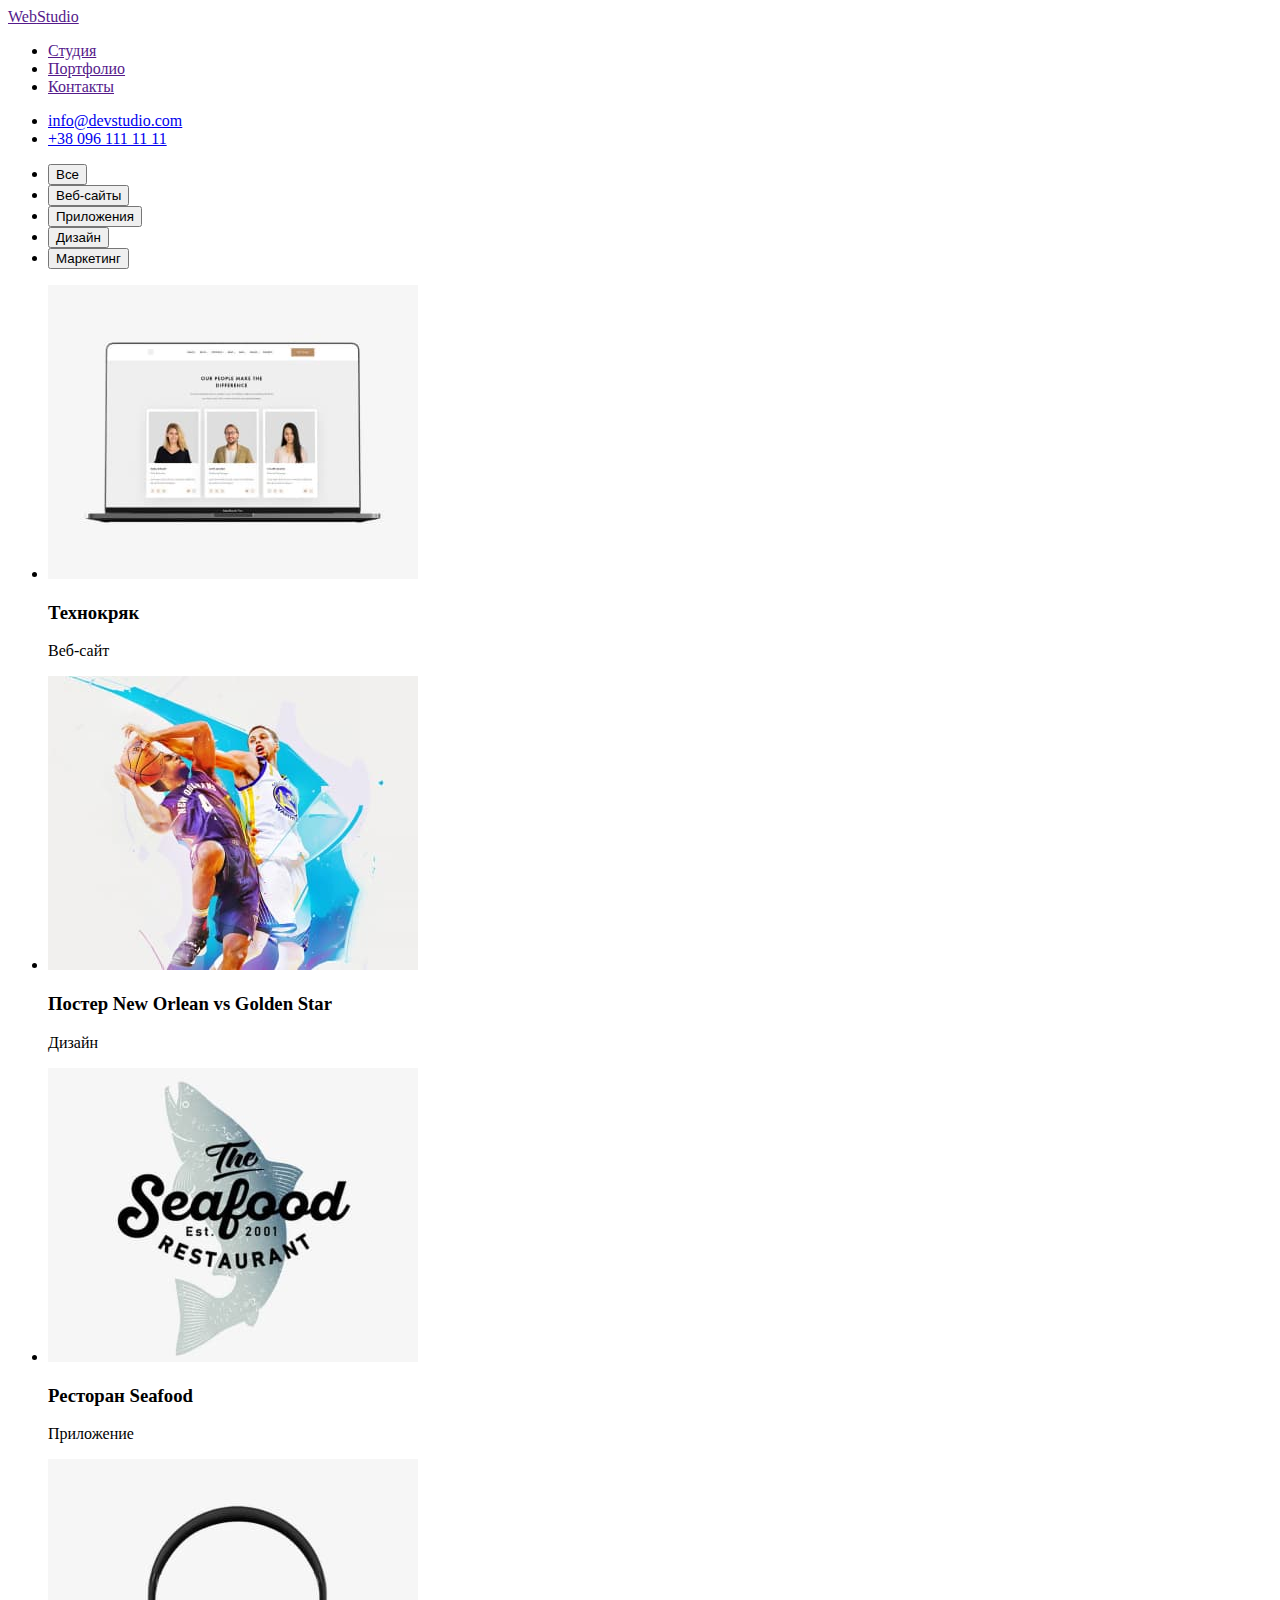
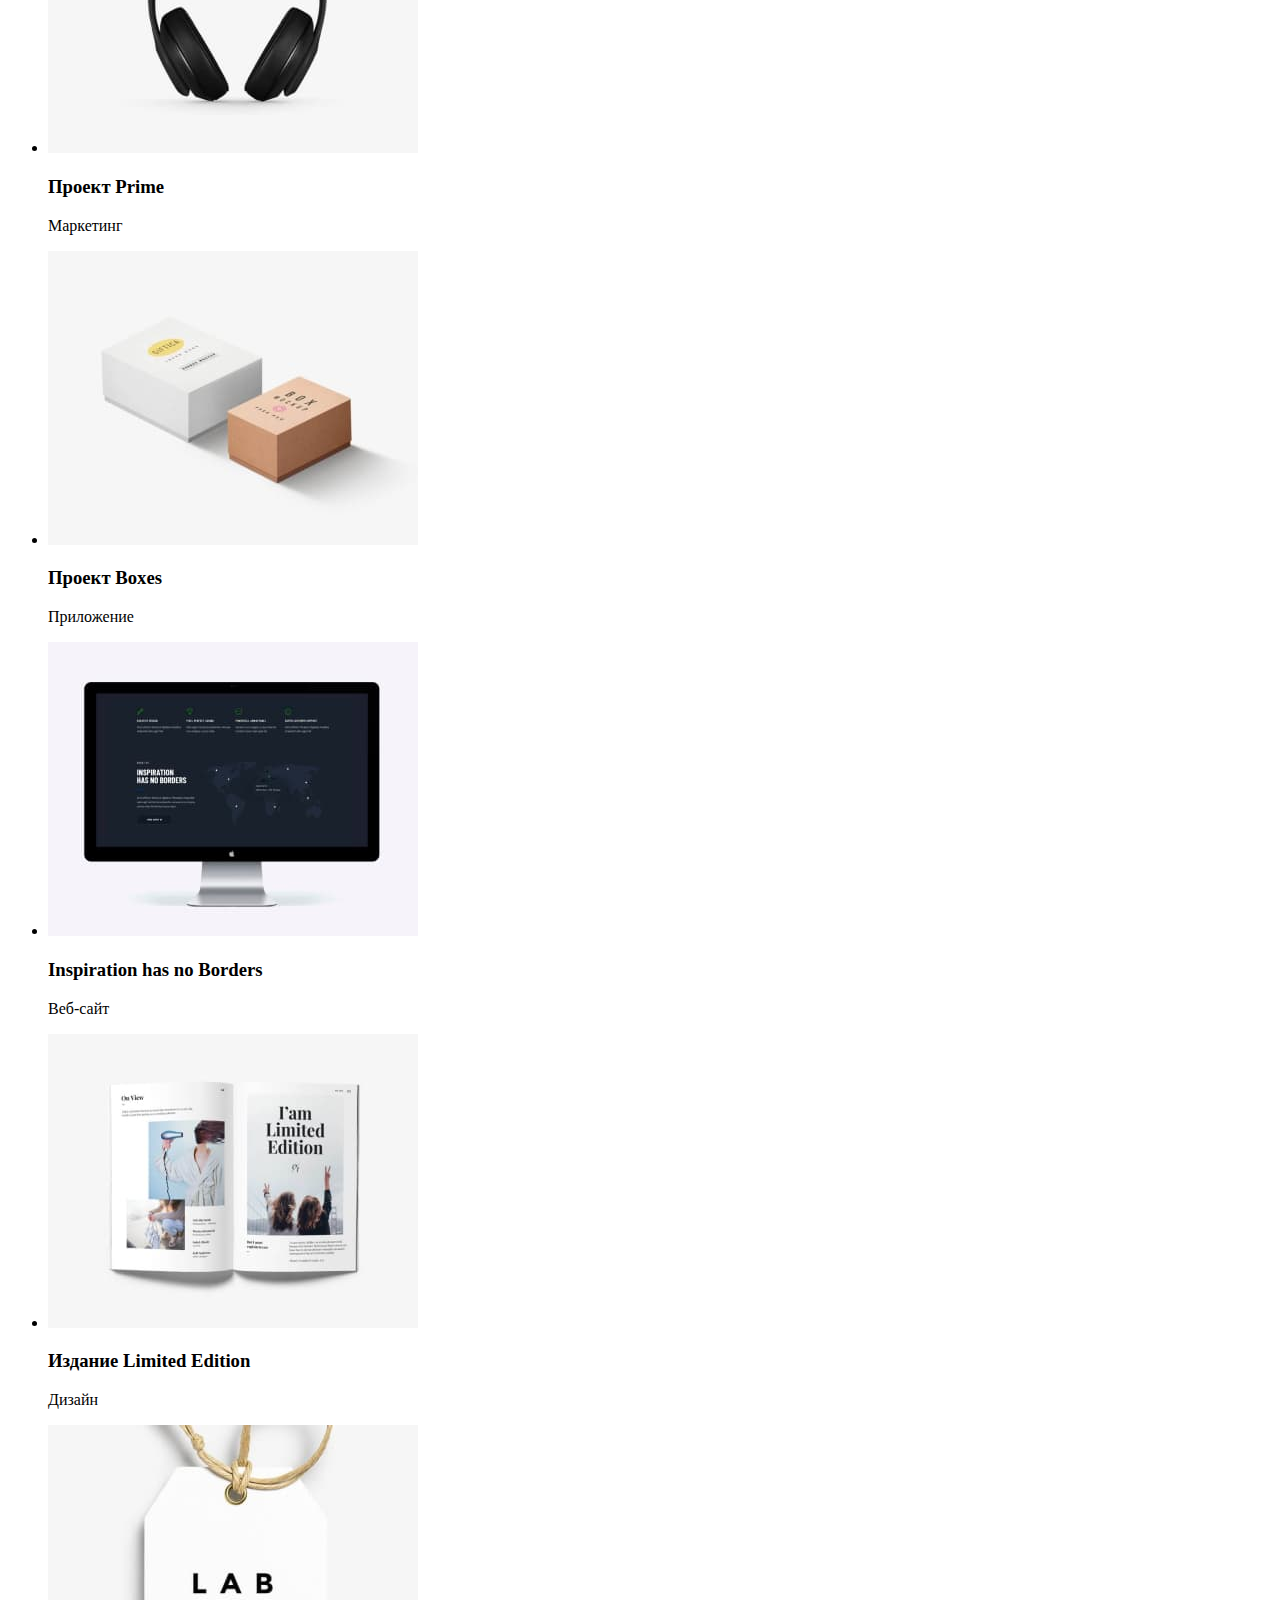
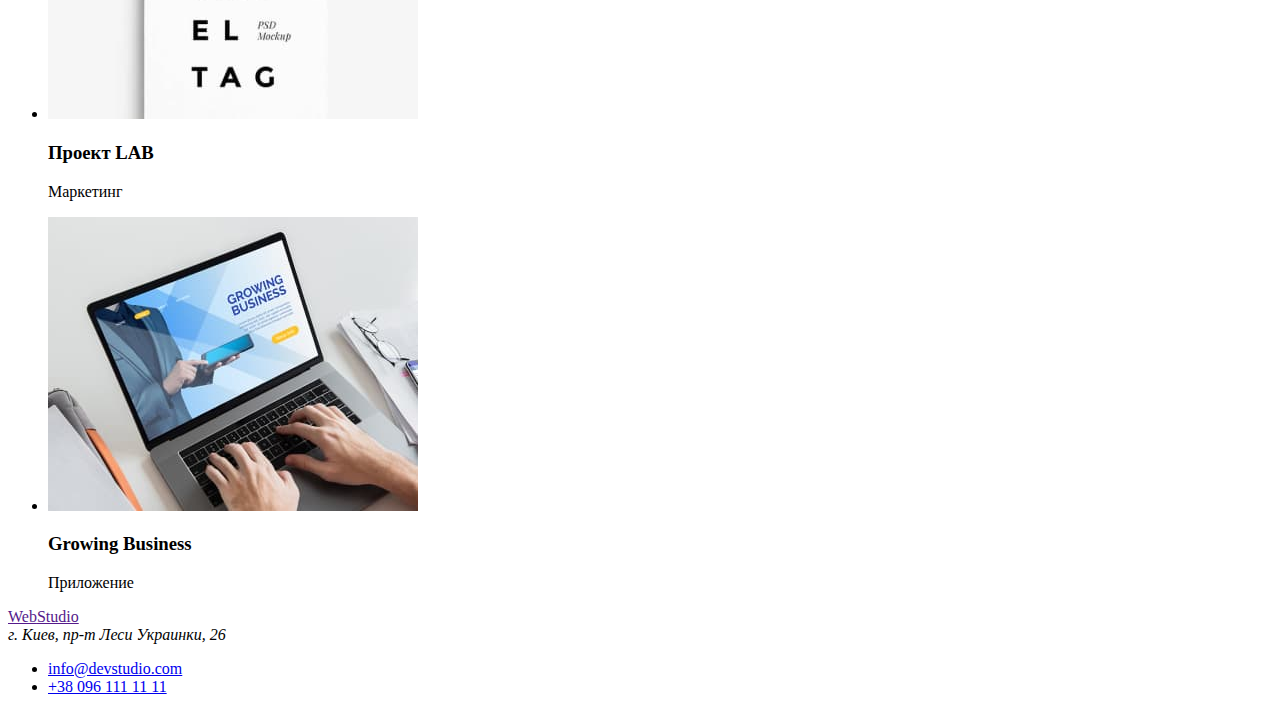
==== portfolio.html @ c1cbd696 "Home2" ====
<!DOCTYPE html>
<html lang="ru">
<head>
    <meta charset="UTF-8">
    <meta http-equiv="X-UA-Compatible" content="IE=edge">
    <meta name="viewport" content="width=device-width, initial-scale=1.0">
    <title>WebStudio</title>
</head>
<body>
    <header>
        <nav>
          <a href="" lang="en"><span>Web</span>Studio</a>
          <ul>
            <li>
              <a href="">Студия</a>
            </li>
            <li>
              <a href="">Портфолио</a>
            </li>
            <li>
              <a href="">Контакты</a>
            </li>
          </ul>
        </nav>
        <ul>
          <li>
            <a href="mailto:info@devstudio.com">info@devstudio.com</a>
          </li>
          <li>
            <a href="tel:+380961111111">+38 096 111 11 11</a>
          </li>
        </ul>
      </header>
      <main>
    <ul>
        <li>
            <button type="button">
                Все
            </button>
        </li>
        <li>
            <button type="button">
                Веб-сайты
            </button>
        </li>
        <li>
            <button type="button">
                Приложения
            </button>
        </li>
        <li>
            <button type="button">
                Дизайн
            </button>
        </li>
        <li>
            <button type="button">
                Маркетинг
            </button>
         </li>
    </ul>
    <ul>
        <li>
            <img src="./images/portfolio/img1.jpg" alt="Изображение ноутбука" width="370" height="294" />
            <h3>Технокряк</h3>
            <p>Веб-сайт</p>
        </li>
        <li>
            <img src="./images/portfolio/img2.jpg" alt="Баскетболисты" width="370" height="294" />
            <h3>Постер New Orlean vs Golden Star</h3>
            <p>Дизайн</p>
        </li>
        <li>
            <img src="./images/portfolio/img3.jpg" alt="Лого рыбного ресторана" width="370" height="294" />
            <h3>Ресторан Seafood</h3>
            <p>Приложение</p>
        </li>
        <li>
            <img src="./images/portfolio/img4.jpg" alt="Наушники" width="370" height="294" />
            <h3>Проект Prime</h3>
            <p>Маркетинг</p>
        </li>
        <li>
          <img src="./images/portfolio/img5.jpg" alt="Две коробки" width="370" height="294" />
            <h3>Проект Boxes</h3>
            <p>Приложение</p>
        </li>
        <li>
          <img src="./images/portfolio/img6.jpg" alt="Монитор" width="370" height="294" />
            <h3>Inspiration has no Borders</h3>
            <p>Веб-сайт</p>
        </li>
        <li>
          <img src="./images/portfolio/img7.jpg" alt="Раскрытый журнал" width="370" height="294" />
            <h3>Издание Limited Edition</h3>
            <p>Дизайн</p>
        </li>
        <li>
          <img src="./images/portfolio/img8.jpg" alt="Этикетка" width="370" height="294" />
            <h3>Проект LAB</h3>
            <p>Маркетинг</p>
        </li>
        <li>
          <img src="./images/portfolio/img9.jpg" alt="Раскрытый ноутбук" width="370" height="294" />
            <h3>Growing Business</h3>
            <p>Приложение</p>
        </li>
    </ul>
      </main>
      <footer>
        <a href="" lang="en"><span>Web</span>Studio</a>
        <address>г. Киев, пр-т Леси Украинки, 26</address>
        <ul>
          <li>
            <a href="mailto:info@devstudio.com">info@devstudio.com</a>
          </li>
          <li>
            <a href="tel:+380961111111">+38 096 111 11 11</a>
          </li>
        </ul>
      </footer>
</body>
</html>
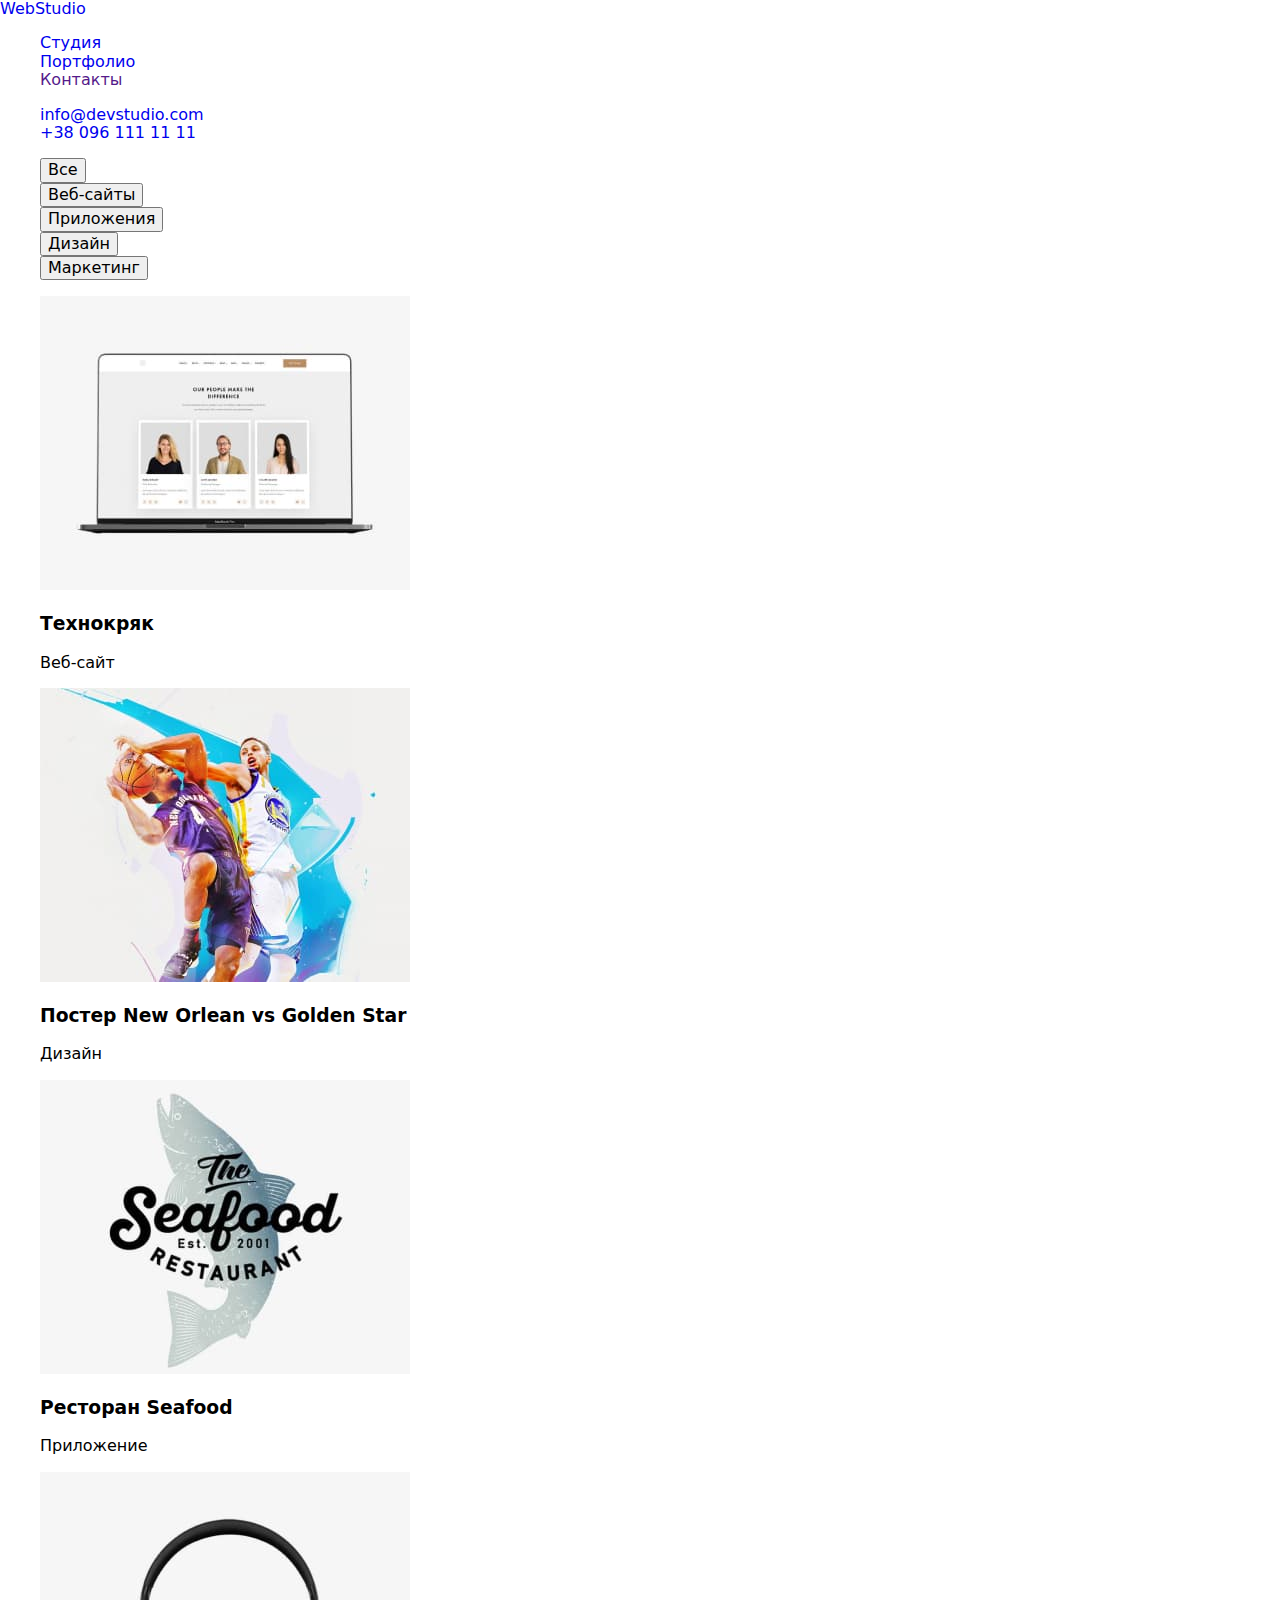
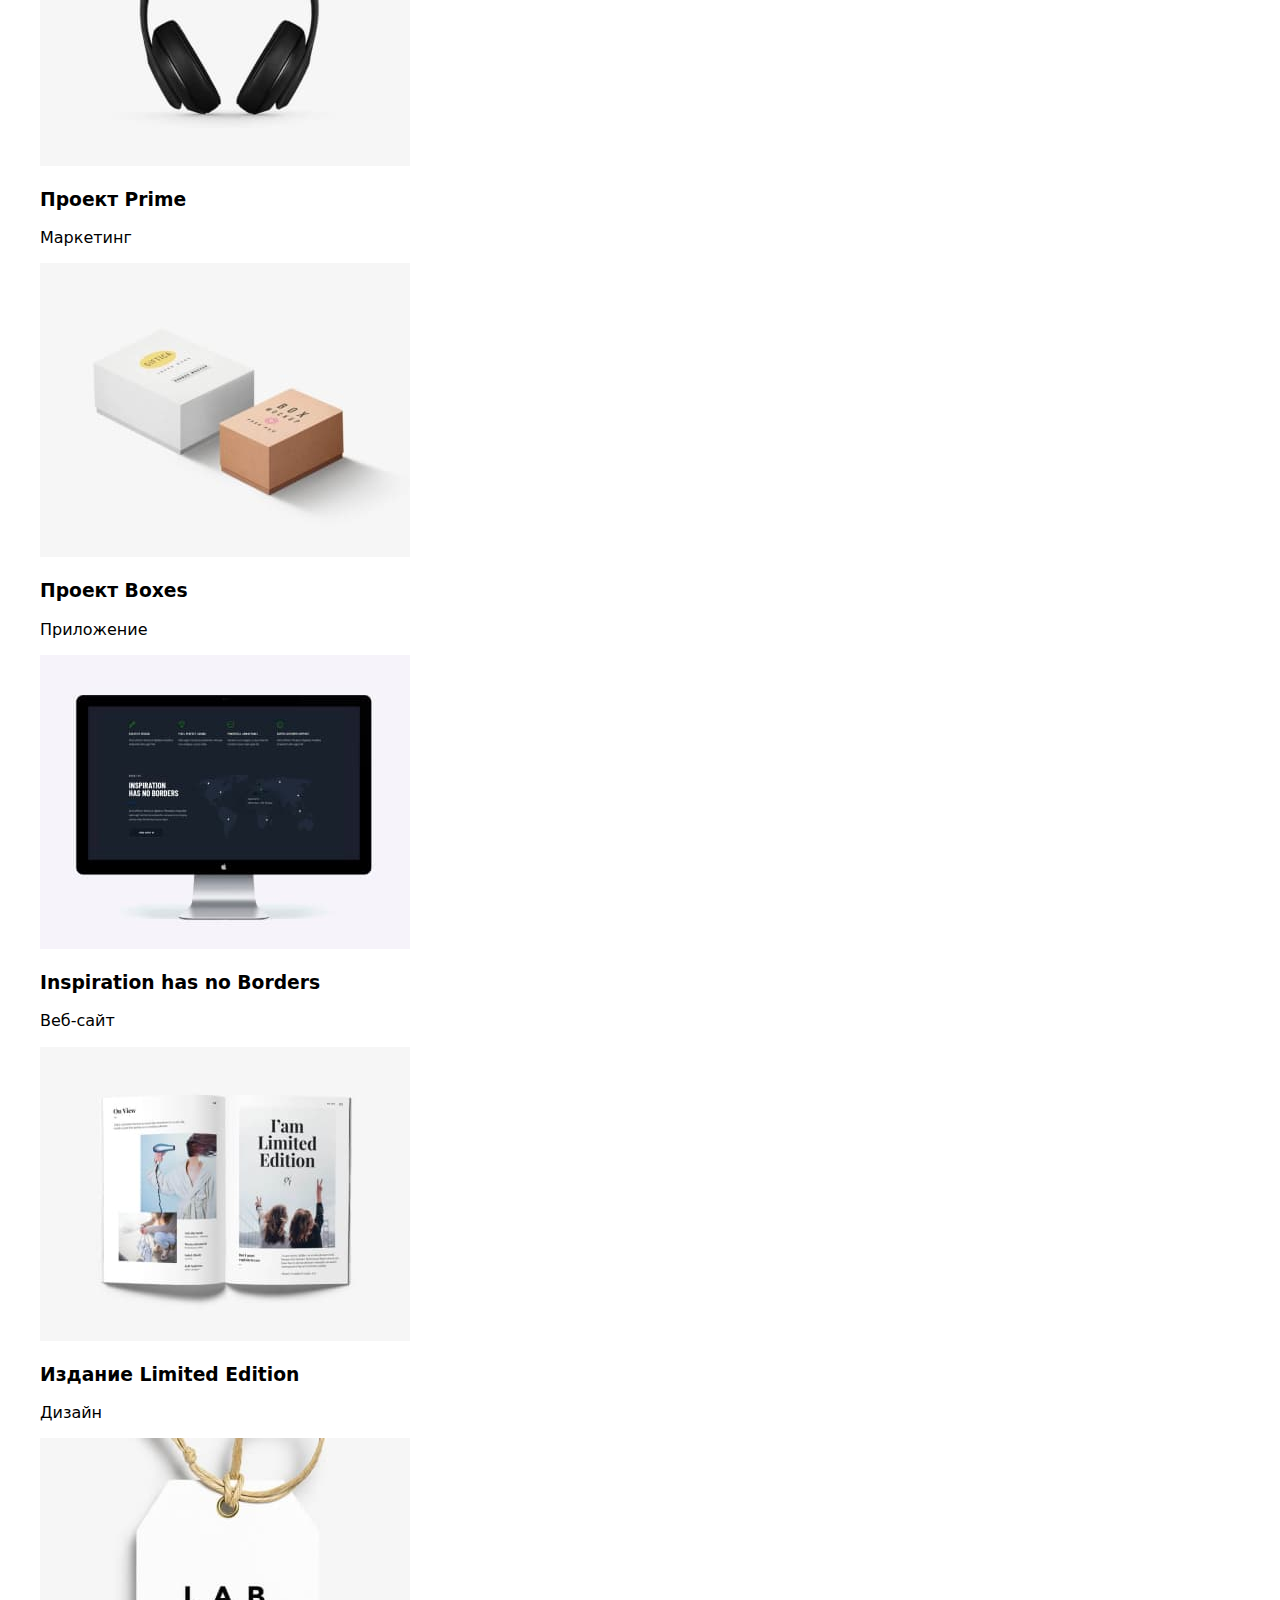
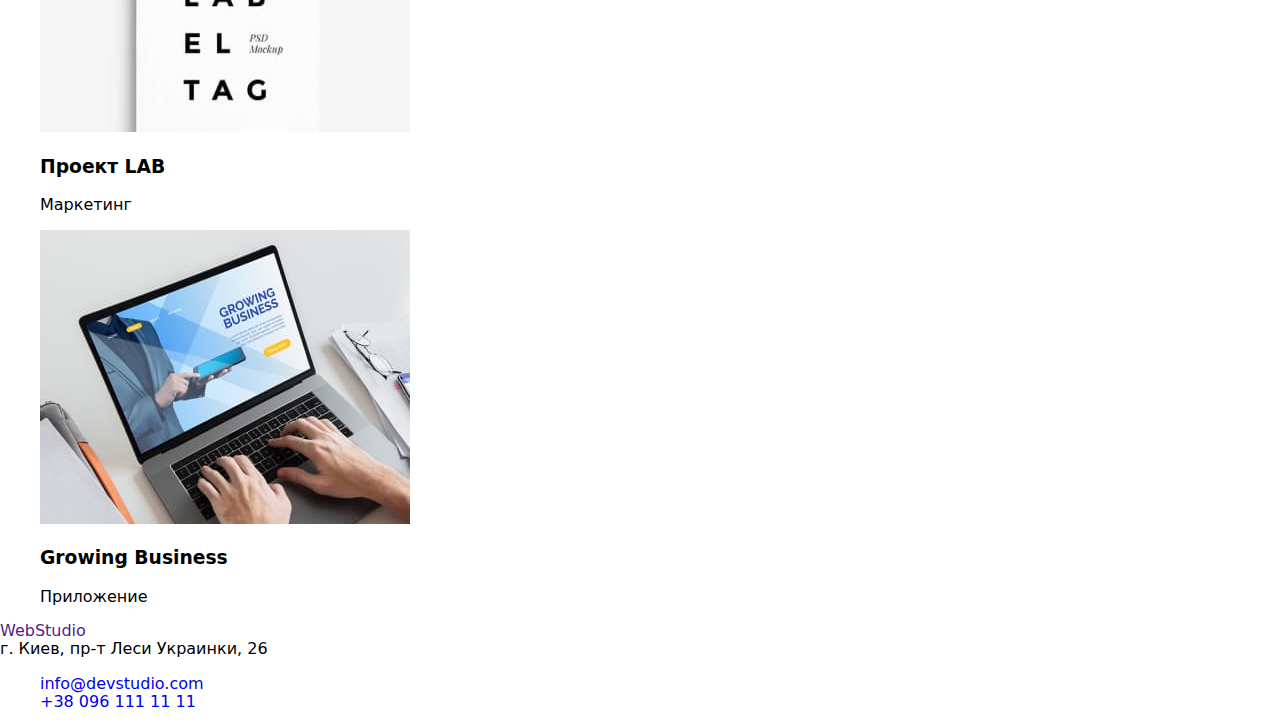
==== commit 2f849c76: "2" ====
--- a/portfolio.html
+++ b/portfolio.html
@@ -5,34 +5,36 @@
     <meta http-equiv="X-UA-Compatible" content="IE=edge">
     <meta name="viewport" content="width=device-width, initial-scale=1.0">
     <title>WebStudio</title>
+    <link rel="stylesheet" href="https://cdnjs.cloudflare.com/ajax/libs/modern-normalize/1.0.0/modern-normalize.min.css">
+    <link rel="stylesheet" href="./styles/styles.css">
 </head>
 <body>
     <header>
         <nav>
-          <a href="" lang="en"><span>Web</span>Studio</a>
-          <ul>
+          <a class="link" href="index.html" lang="en"><span>Web</span>Studio</a>
+          <ul class="list">
             <li>
-              <a href="">Студия</a>
+              <a class="link" href="index.html">Студия</a>
             </li>
             <li>
-              <a href="">Портфолио</a>
+              <a class="link" href="portfolio.html">Портфолио</a>
             </li>
             <li>
-              <a href="">Контакты</a>
+              <a class="link" href="">Контакты</a>
             </li>
           </ul>
         </nav>
-        <ul>
+        <ul class="list">
           <li>
-            <a href="mailto:info@devstudio.com">info@devstudio.com</a>
+            <a class="link" href="mailto:info@devstudio.com">info@devstudio.com</a>
           </li>
           <li>
-            <a href="tel:+380961111111">+38 096 111 11 11</a>
+            <a class="link" href="tel:+380961111111">+38 096 111 11 11</a>
           </li>
         </ul>
       </header>
       <main>
-    <ul>
+    <ul class="list">
         <li>
             <button type="button">
                 Все
@@ -59,7 +61,7 @@
             </button>
          </li>
     </ul>
-    <ul>
+    <ul class="list">
         <li>
             <img src="./images/portfolio/img1.jpg" alt="Изображение ноутбука" width="370" height="294" />
             <h3>Технокряк</h3>
@@ -108,14 +110,14 @@
     </ul>
       </main>
       <footer>
-        <a href="" lang="en"><span>Web</span>Studio</a>
-        <address>г. Киев, пр-т Леси Украинки, 26</address>
-        <ul>
+        <a class="link" href="" lang="en"><span>Web</span>Studio</a>
+        <address class="address">г. Киев, пр-т Леси Украинки, 26</address>
+        <ul class="list">
           <li>
-            <a href="mailto:info@devstudio.com">info@devstudio.com</a>
+            <a class="link" href="mailto:info@devstudio.com">info@devstudio.com</a>
           </li>
           <li>
-            <a href="tel:+380961111111">+38 096 111 11 11</a>
+            <a class="link" href="tel:+380961111111">+38 096 111 11 11</a>
           </li>
         </ul>
       </footer>
--- a/styles/styles.css
+++ b/styles/styles.css
@@ -0,0 +1,9 @@
+.link {
+    text-decoration: none;
+}
+.list {
+    list-style: none;
+}
+.address {
+    font-style: normal;
+}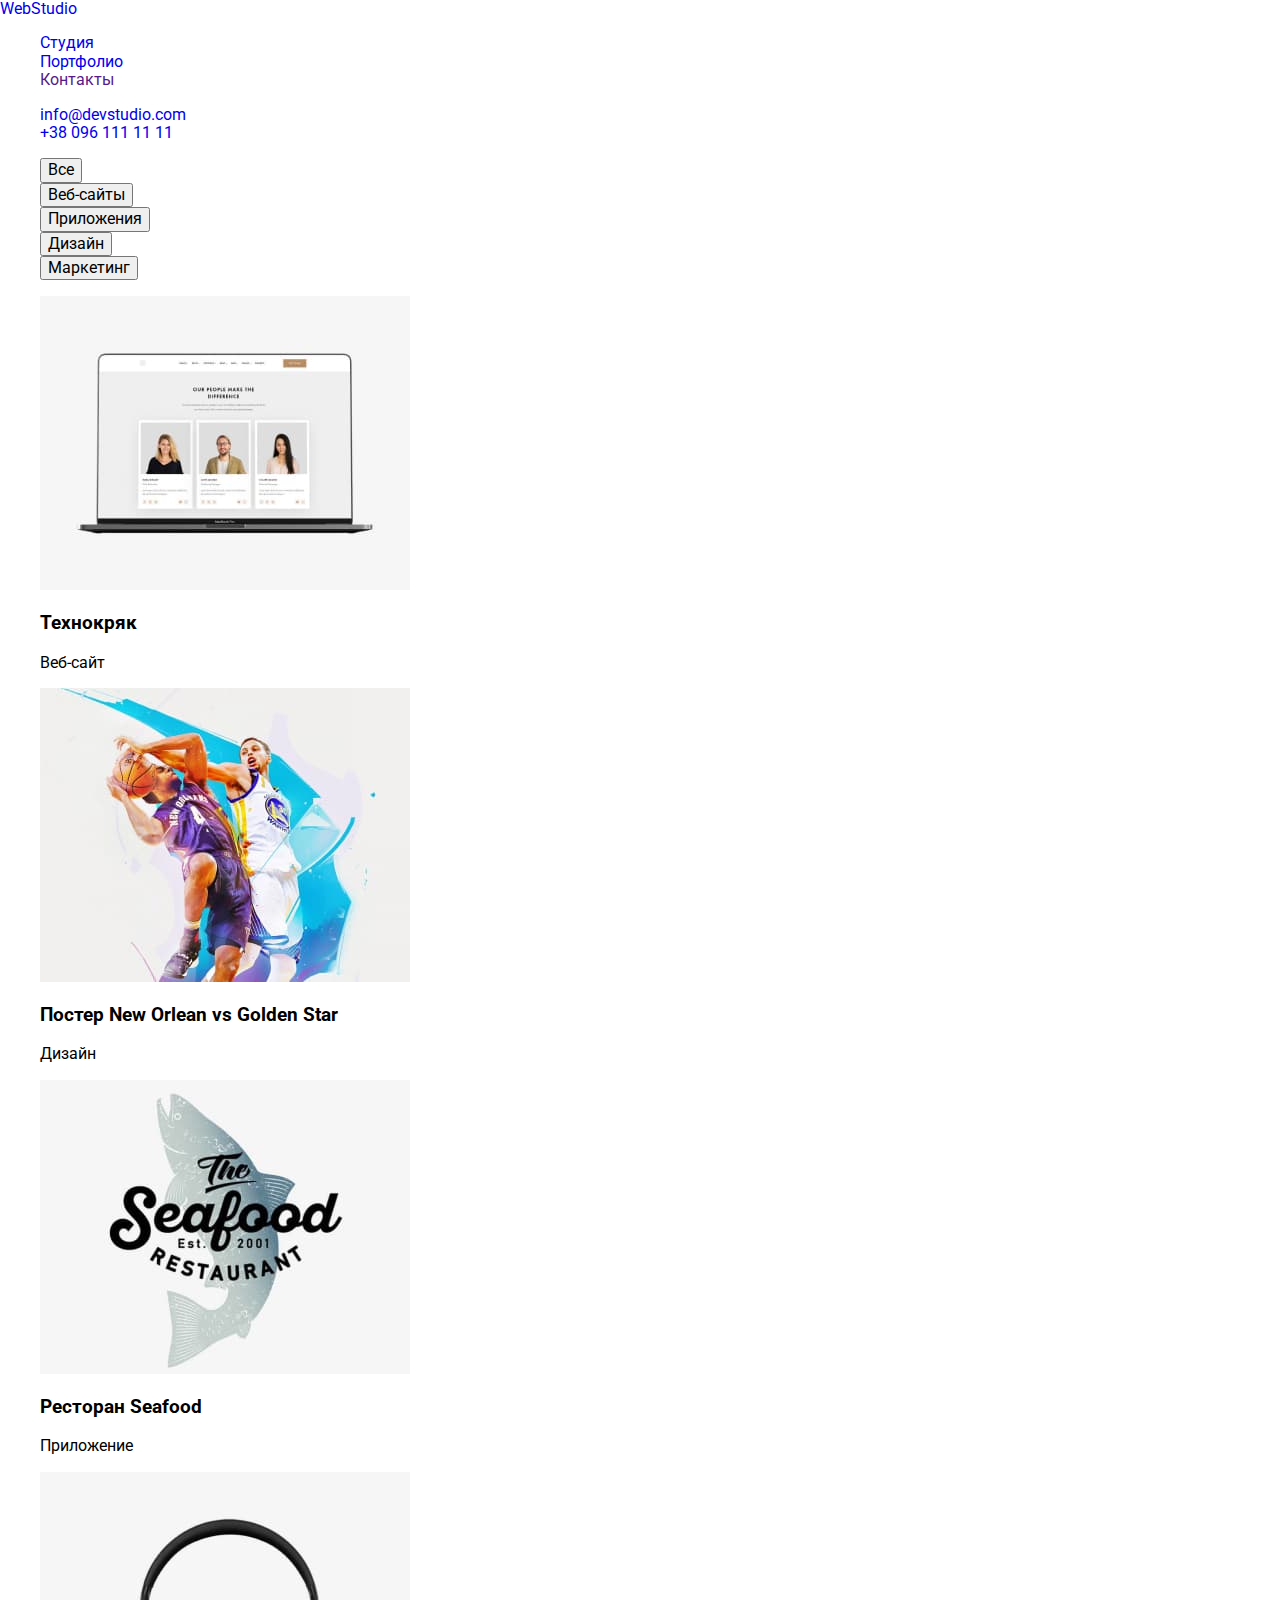
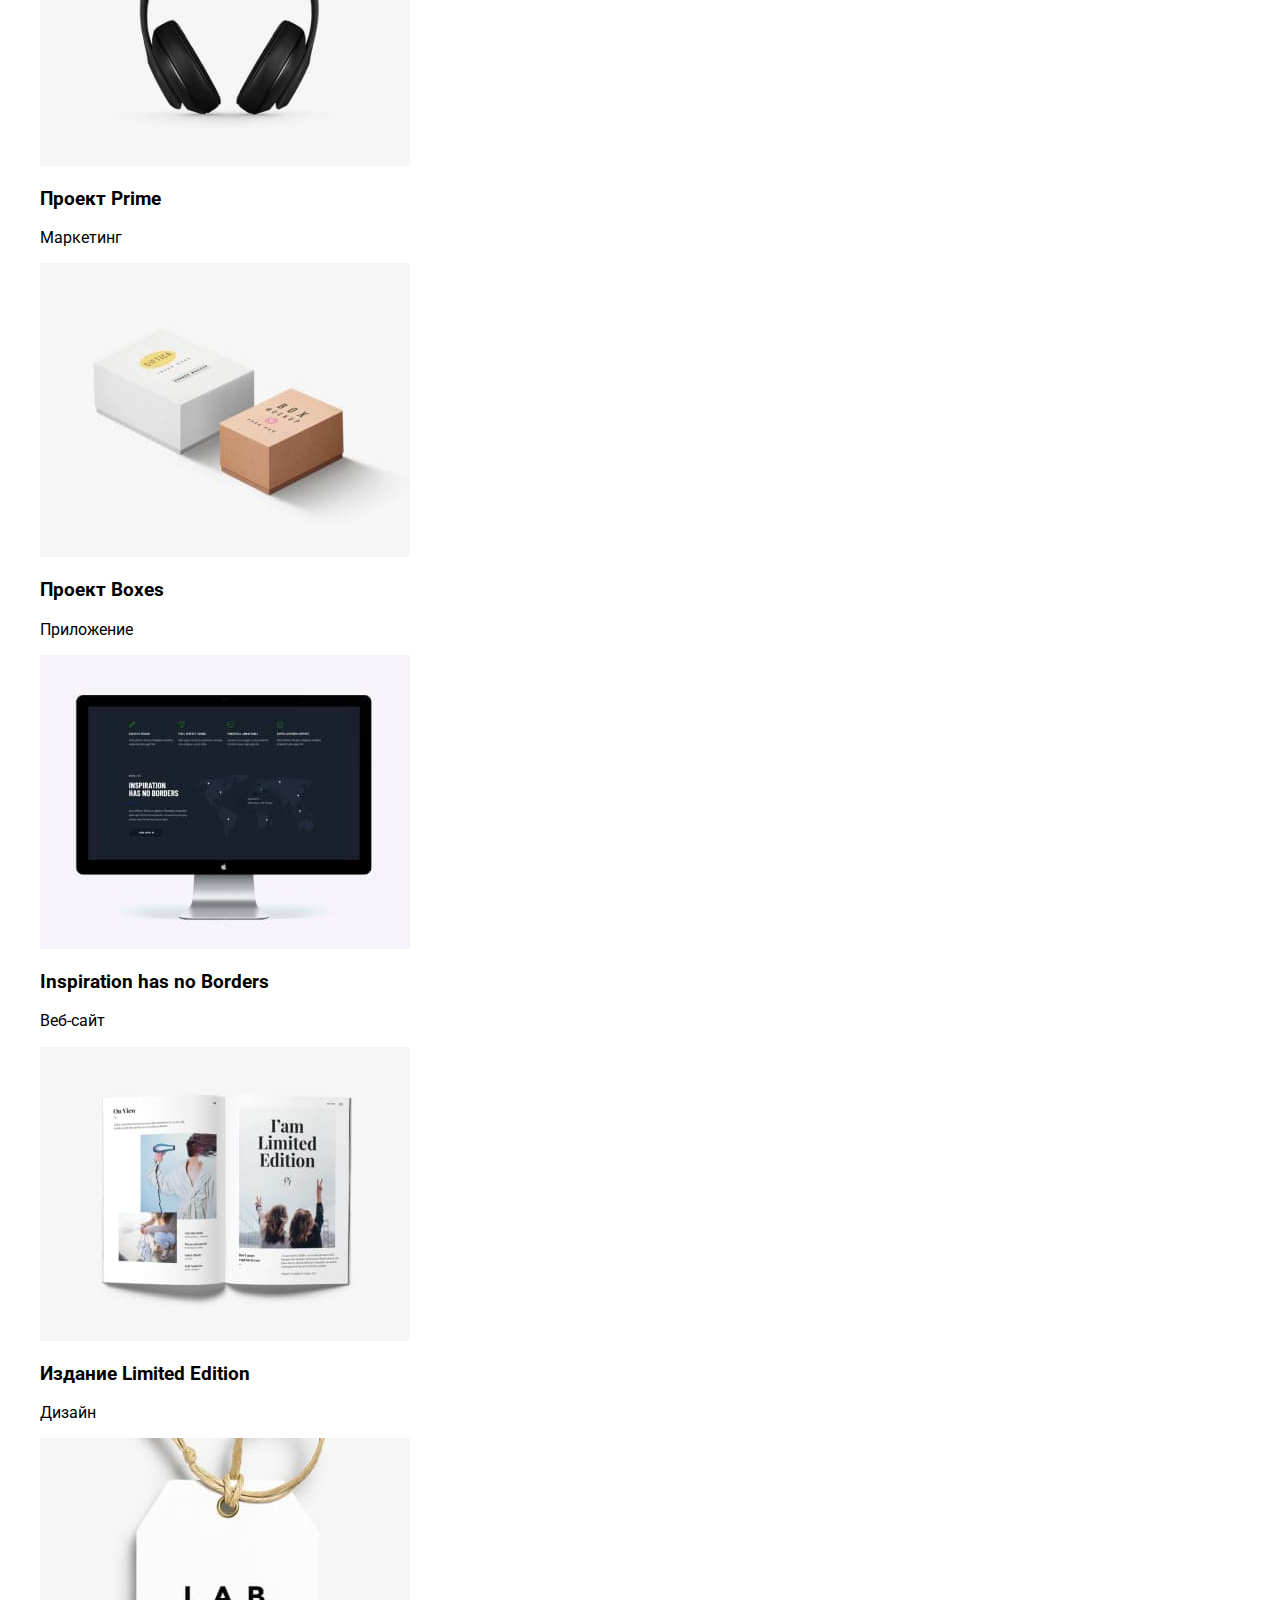
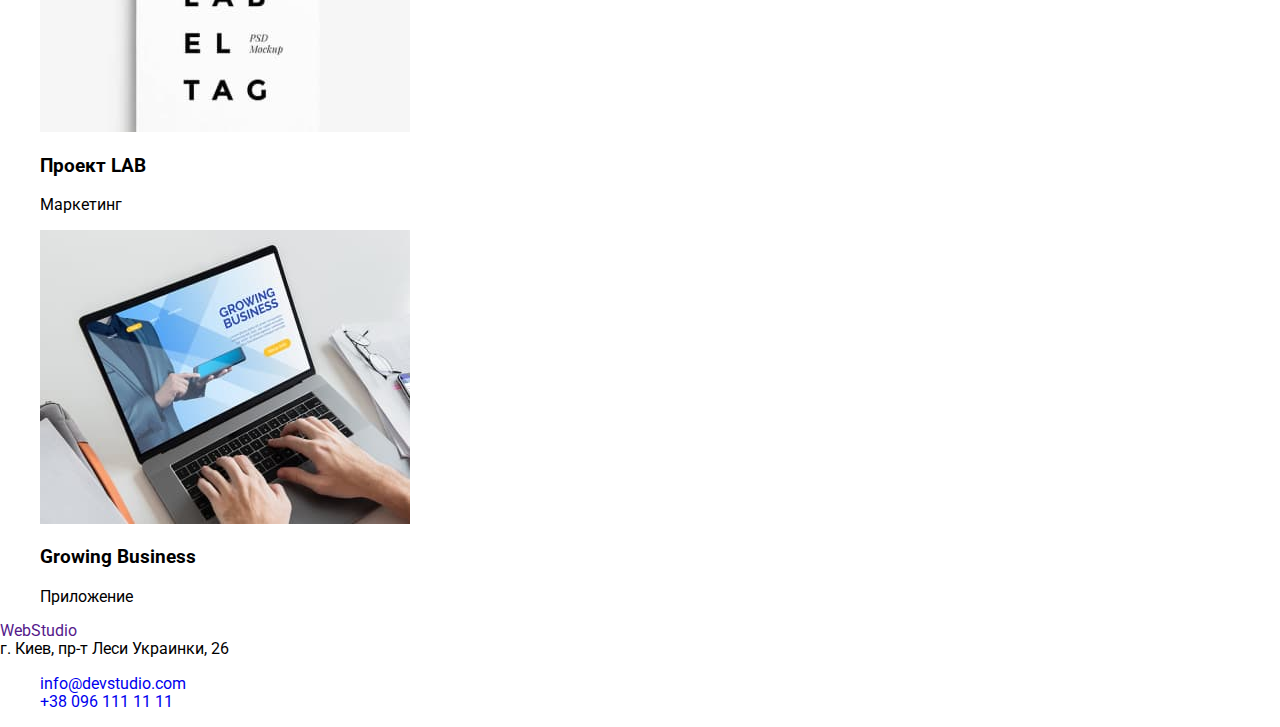
==== commit 9e1230b9: "7 march 1" ====
--- a/portfolio.html
+++ b/portfolio.html
@@ -1,125 +1,172 @@
 <!DOCTYPE html>
 <html lang="ru">
-<head>
-    <meta charset="UTF-8">
-    <meta http-equiv="X-UA-Compatible" content="IE=edge">
-    <meta name="viewport" content="width=device-width, initial-scale=1.0">
+  <head>
+    <meta charset="UTF-8" />
+    <meta http-equiv="X-UA-Compatible" content="IE=edge" />
+    <meta name="viewport" content="width=device-width, initial-scale=1.0" />
     <title>WebStudio</title>
-    <link rel="stylesheet" href="https://cdnjs.cloudflare.com/ajax/libs/modern-normalize/1.0.0/modern-normalize.min.css">
-    <link rel="stylesheet" href="./styles/styles.css">
-</head>
-<body>
+    <link rel="preconnect" href="https://fonts.gstatic.com" />
+    <link
+      href="https://fonts.googleapis.com/css2?family=Raleway:wght@700&family=Roboto:wght@400;500;700;900&display=swap"
+      rel="stylesheet"
+    />
+    <link
+      rel="stylesheet"
+      href="https://cdnjs.cloudflare.com/ajax/libs/modern-normalize/1.0.0/modern-normalize.min.css"
+    />
+    <link rel="stylesheet" href="./styles/styles.css" />
+  </head>
+  <body>
     <header>
-        <nav>
-          <a class="link" href="index.html" lang="en"><span>Web</span>Studio</a>
-          <ul class="list">
-            <li>
-              <a class="link" href="index.html">Студия</a>
-            </li>
-            <li>
-              <a class="link" href="portfolio.html">Портфолио</a>
-            </li>
-            <li>
-              <a class="link" href="">Контакты</a>
-            </li>
-          </ul>
-        </nav>
+      <nav>
+        <a class="link" href="index.html" lang="en"><span>Web</span>Studio</a>
         <ul class="list">
           <li>
-            <a class="link" href="mailto:info@devstudio.com">info@devstudio.com</a>
+            <a class="link" href="index.html">Студия</a>
           </li>
           <li>
-            <a class="link" href="tel:+380961111111">+38 096 111 11 11</a>
+            <a class="link" href="portfolio.html">Портфолио</a>
+          </li>
+          <li>
+            <a class="link" href="">Контакты</a>
           </li>
         </ul>
-      </header>
-      <main>
-    <ul class="list">
+      </nav>
+      <ul class="list">
         <li>
-            <button type="button">
-                Все
-            </button>
+          <a class="link" href="mailto:info@devstudio.com"
+            >info@devstudio.com</a
+          >
         </li>
         <li>
-            <button type="button">
-                Веб-сайты
-            </button>
+          <a class="link" href="tel:+380961111111">+38 096 111 11 11</a>
+        </li>
+      </ul>
+    </header>
+    <main>
+      <ul class="list">
+        <li>
+          <button type="button">Все</button>
         </li>
         <li>
-            <button type="button">
-                Приложения
-            </button>
+          <button type="button">Веб-сайты</button>
         </li>
         <li>
-            <button type="button">
-                Дизайн
-            </button>
+          <button type="button">Приложения</button>
         </li>
         <li>
-            <button type="button">
-                Маркетинг
-            </button>
-         </li>
-    </ul>
-    <ul class="list">
-        <li>
-            <img src="./images/portfolio/img1.jpg" alt="Изображение ноутбука" width="370" height="294" />
-            <h3>Технокряк</h3>
-            <p>Веб-сайт</p>
+          <button type="button">Дизайн</button>
         </li>
         <li>
-            <img src="./images/portfolio/img2.jpg" alt="Баскетболисты" width="370" height="294" />
-            <h3>Постер New Orlean vs Golden Star</h3>
-            <p>Дизайн</p>
+          <button type="button">Маркетинг</button>
+        </li>
+      </ul>
+      <ul class="list">
+        <li>
+          <img
+            src="./images/portfolio/img1.jpg"
+            alt="Изображение ноутбука"
+            width="370"
+            height="294"
+          />
+          <h3>Технокряк</h3>
+          <p>Веб-сайт</p>
         </li>
         <li>
-            <img src="./images/portfolio/img3.jpg" alt="Лого рыбного ресторана" width="370" height="294" />
-            <h3>Ресторан Seafood</h3>
-            <p>Приложение</p>
+          <img
+            src="./images/portfolio/img2.jpg"
+            alt="Баскетболисты"
+            width="370"
+            height="294"
+          />
+          <h3>Постер New Orlean vs Golden Star</h3>
+          <p>Дизайн</p>
         </li>
         <li>
-            <img src="./images/portfolio/img4.jpg" alt="Наушники" width="370" height="294" />
-            <h3>Проект Prime</h3>
-            <p>Маркетинг</p>
+          <img
+            src="./images/portfolio/img3.jpg"
+            alt="Лого рыбного ресторана"
+            width="370"
+            height="294"
+          />
+          <h3>Ресторан Seafood</h3>
+          <p>Приложение</p>
         </li>
         <li>
-          <img src="./images/portfolio/img5.jpg" alt="Две коробки" width="370" height="294" />
-            <h3>Проект Boxes</h3>
-            <p>Приложение</p>
+          <img
+            src="./images/portfolio/img4.jpg"
+            alt="Наушники"
+            width="370"
+            height="294"
+          />
+          <h3>Проект Prime</h3>
+          <p>Маркетинг</p>
         </li>
         <li>
-          <img src="./images/portfolio/img6.jpg" alt="Монитор" width="370" height="294" />
-            <h3>Inspiration has no Borders</h3>
-            <p>Веб-сайт</p>
+          <img
+            src="./images/portfolio/img5.jpg"
+            alt="Две коробки"
+            width="370"
+            height="294"
+          />
+          <h3>Проект Boxes</h3>
+          <p>Приложение</p>
         </li>
         <li>
-          <img src="./images/portfolio/img7.jpg" alt="Раскрытый журнал" width="370" height="294" />
-            <h3>Издание Limited Edition</h3>
-            <p>Дизайн</p>
+          <img
+            src="./images/portfolio/img6.jpg"
+            alt="Монитор"
+            width="370"
+            height="294"
+          />
+          <h3>Inspiration has no Borders</h3>
+          <p>Веб-сайт</p>
         </li>
         <li>
-          <img src="./images/portfolio/img8.jpg" alt="Этикетка" width="370" height="294" />
-            <h3>Проект LAB</h3>
-            <p>Маркетинг</p>
+          <img
+            src="./images/portfolio/img7.jpg"
+            alt="Раскрытый журнал"
+            width="370"
+            height="294"
+          />
+          <h3>Издание Limited Edition</h3>
+          <p>Дизайн</p>
         </li>
         <li>
-          <img src="./images/portfolio/img9.jpg" alt="Раскрытый ноутбук" width="370" height="294" />
-            <h3>Growing Business</h3>
-            <p>Приложение</p>
+          <img
+            src="./images/portfolio/img8.jpg"
+            alt="Этикетка"
+            width="370"
+            height="294"
+          />
+          <h3>Проект LAB</h3>
+          <p>Маркетинг</p>
         </li>
-    </ul>
-      </main>
-      <footer>
-        <a class="link" href="" lang="en"><span>Web</span>Studio</a>
-        <address class="address">г. Киев, пр-т Леси Украинки, 26</address>
-        <ul class="list">
-          <li>
-            <a class="link" href="mailto:info@devstudio.com">info@devstudio.com</a>
-          </li>
-          <li>
-            <a class="link" href="tel:+380961111111">+38 096 111 11 11</a>
-          </li>
-        </ul>
-      </footer>
-</body>
-</html>+        <li>
+          <img
+            src="./images/portfolio/img9.jpg"
+            alt="Раскрытый ноутбук"
+            width="370"
+            height="294"
+          />
+          <h3>Growing Business</h3>
+          <p>Приложение</p>
+        </li>
+      </ul>
+    </main>
+    <footer>
+      <a class="link" href="" lang="en"><span>Web</span>Studio</a>
+      <address class="address">г. Киев, пр-т Леси Украинки, 26</address>
+      <ul class="list">
+        <li>
+          <a class="link" href="mailto:info@devstudio.com"
+            >info@devstudio.com</a
+          >
+        </li>
+        <li>
+          <a class="link" href="tel:+380961111111">+38 096 111 11 11</a>
+        </li>
+      </ul>
+    </footer>
+  </body>
+</html>
--- a/styles/styles.css
+++ b/styles/styles.css
@@ -6,4 +6,16 @@
 }
 .address {
     font-style: normal;
-}+}
+body {
+    font-family: roboto;
+}
+.navigation-link {
+    font-style: normal;
+    font-weight: 500;
+    font-size: 14px;
+    line-height: 16px;
+    letter-spacing: 0.02em;
+    color: #2196F3;
+}
+
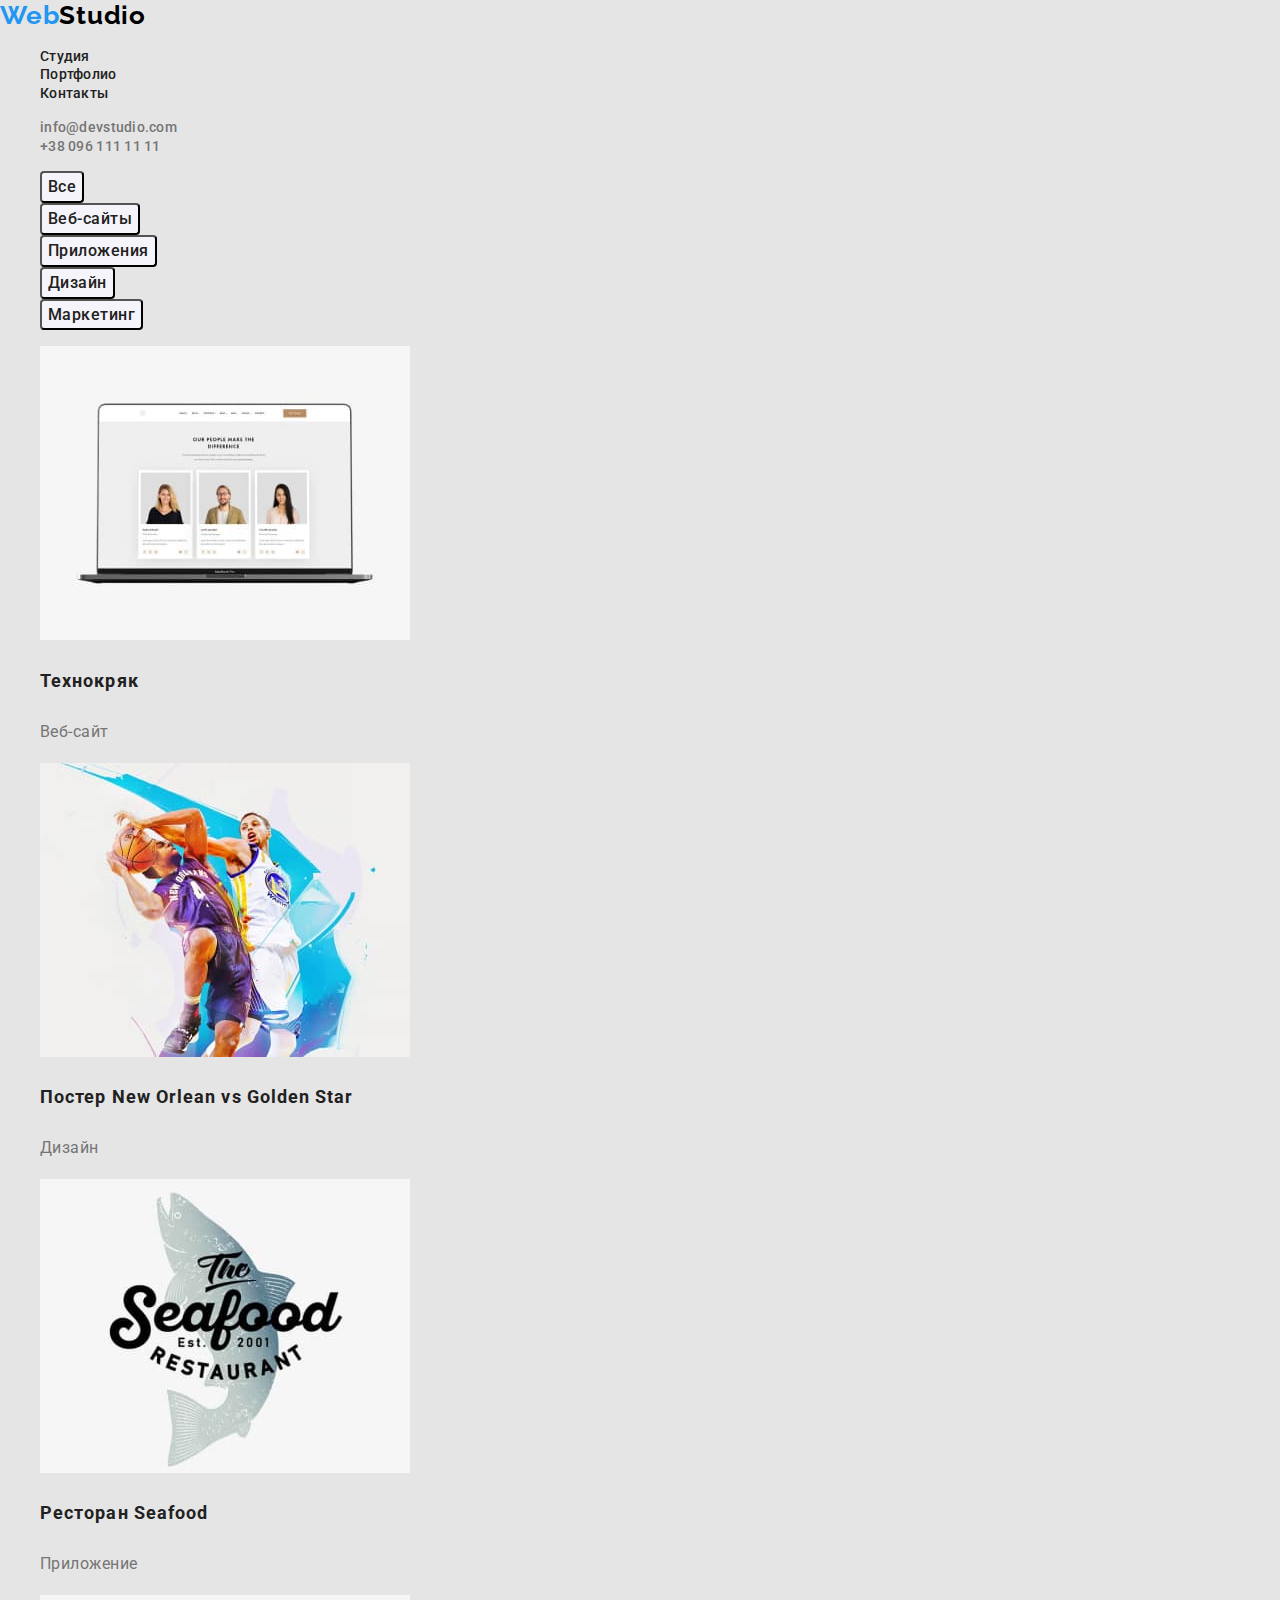
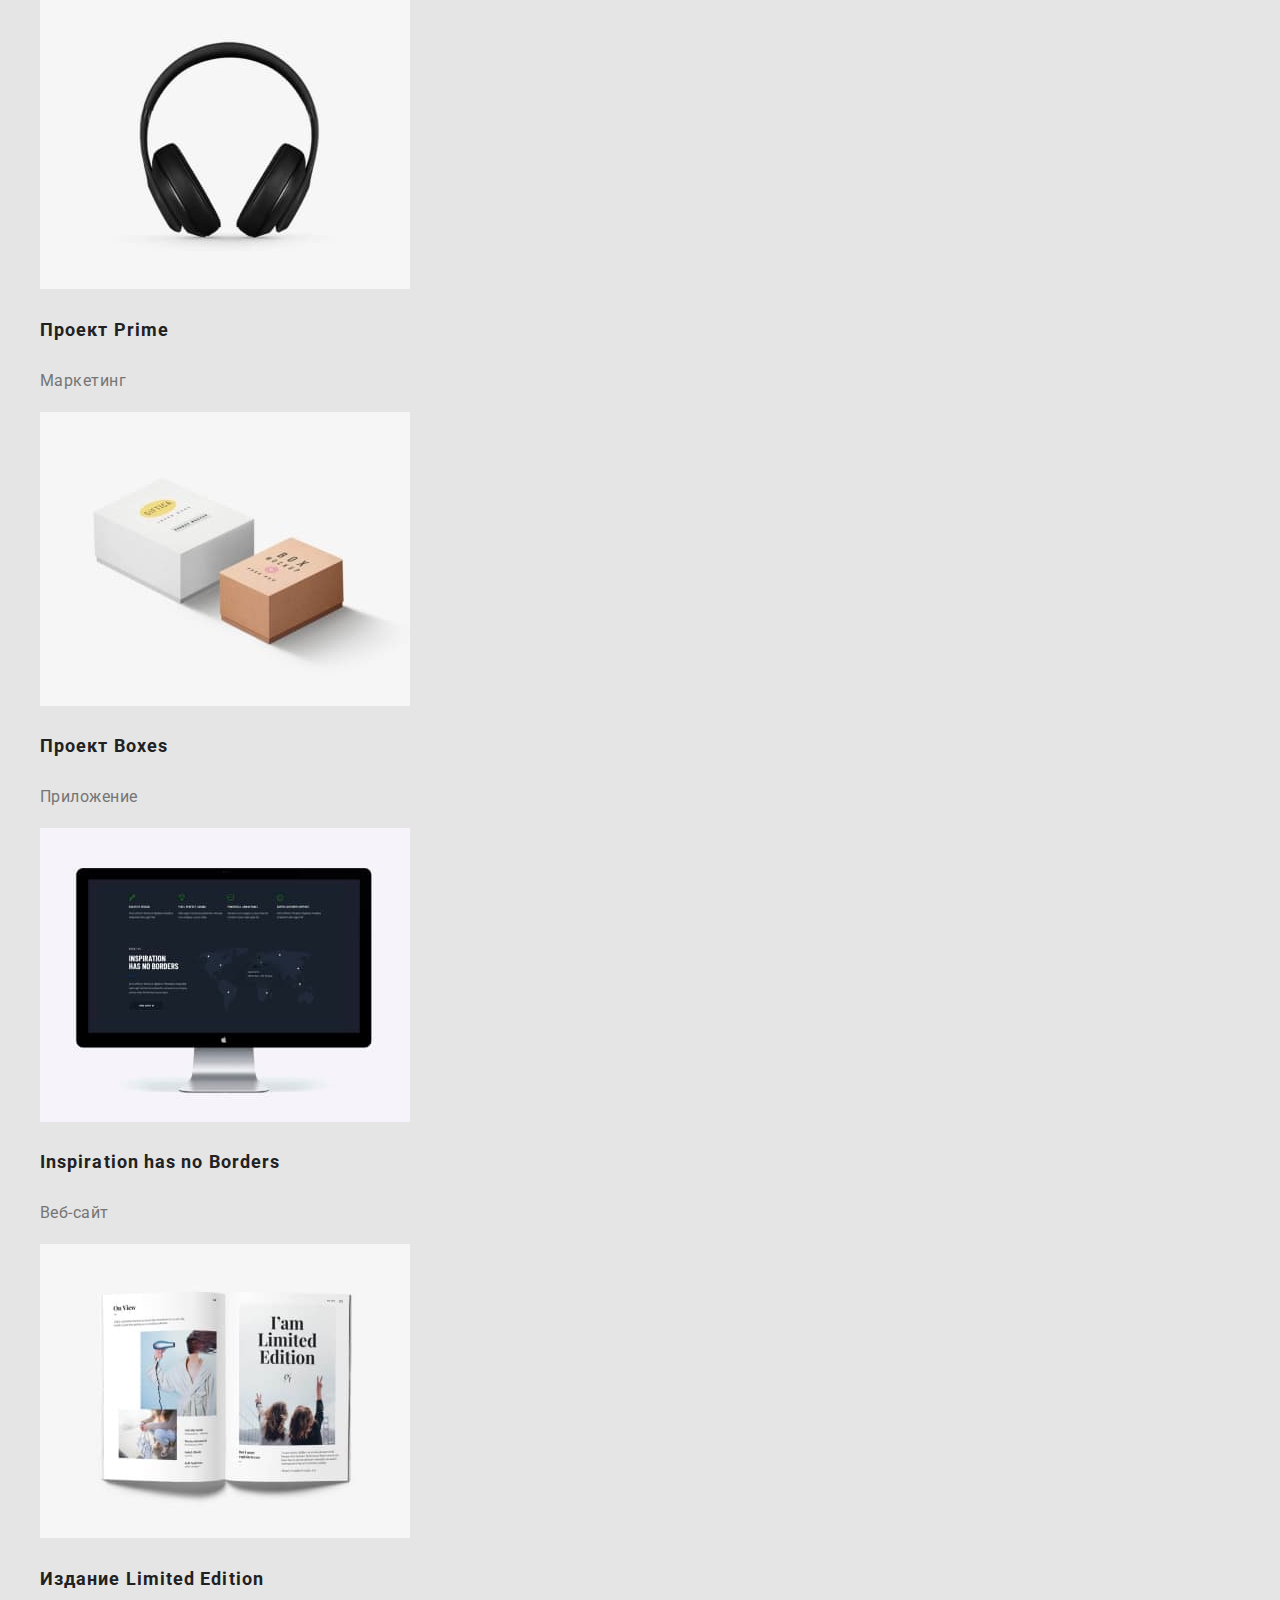
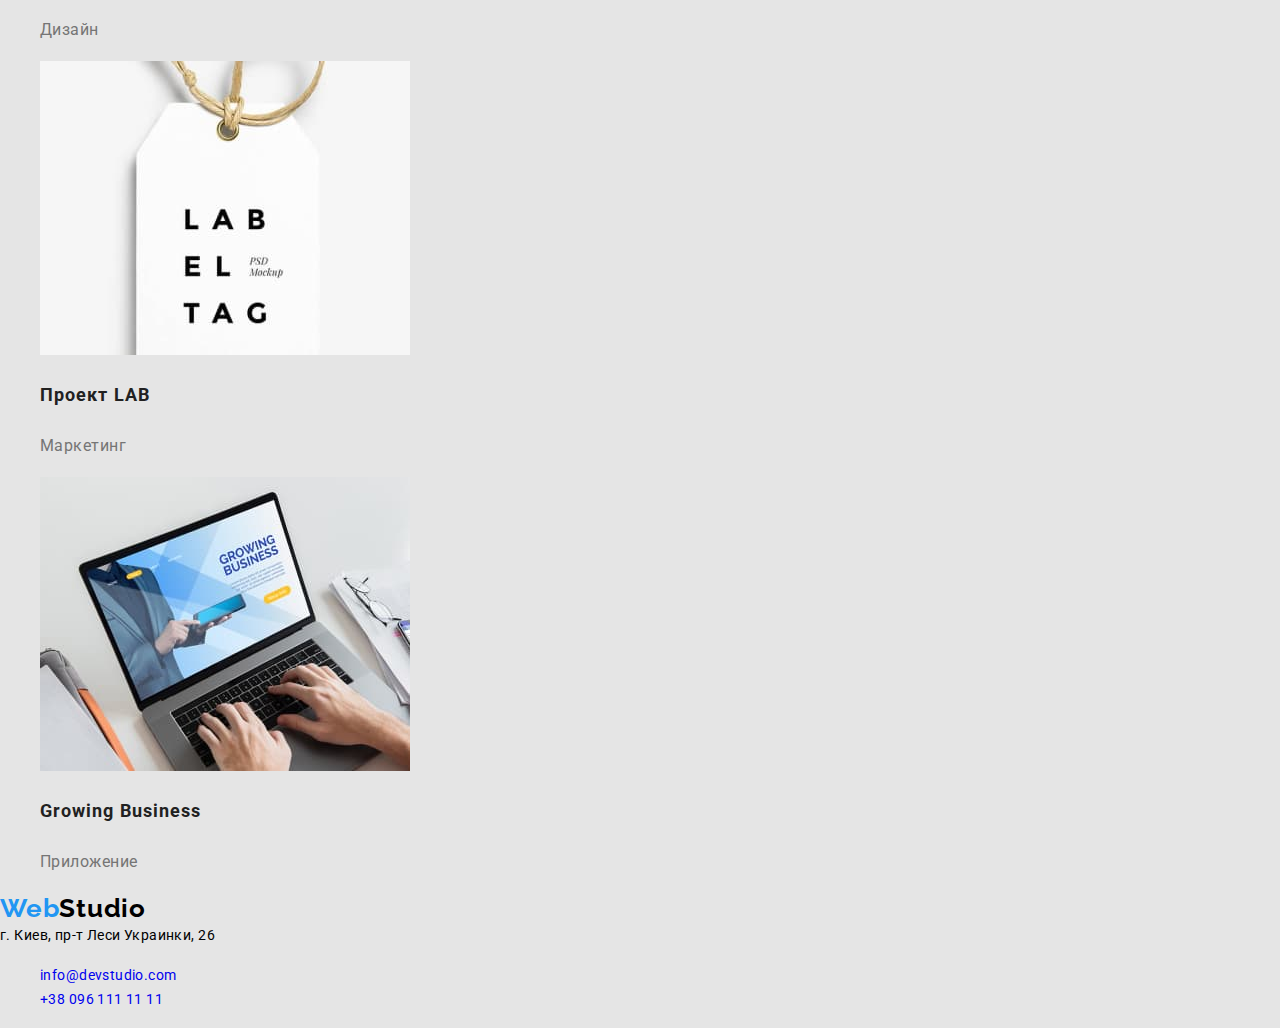
==== commit 1fa54f80: "fin" ====
--- a/portfolio.html
+++ b/portfolio.html
@@ -19,152 +19,151 @@
   <body>
     <header>
       <nav>
-        <a class="link" href="index.html" lang="en"><span>Web</span>Studio</a>
+        <a class="logo link" href="index.html" lang="en"><span class="logo-web">Web</span>Studio</a>
         <ul class="list">
-          <li>
-            <a class="link" href="index.html">Студия</a>
+          <li class="navigation-list-item">
+            <a class="navigation-link link" href="index.html">Студия</a>
           </li>
-          <li>
-            <a class="link" href="portfolio.html">Портфолио</a>
+          <li class="navigation-list-item">
+            <a class="navigation-link link" href="portfolio.html">Портфолио</a>
           </li>
-          <li>
-            <a class="link" href="">Контакты</a>
+          <li class="navigation-list-item">
+            <a class="navigation-link link" href="">Контакты</a>
           </li>
         </ul>
       </nav>
       <ul class="list">
         <li>
-          <a class="link" href="mailto:info@devstudio.com"
+          <a class="email-link link" href="mailto:info@devstudio.com"
             >info@devstudio.com</a
           >
         </li>
         <li>
-          <a class="link" href="tel:+380961111111">+38 096 111 11 11</a>
+          <a class="tel-link link" href="tel:+380961111111">+38 096 111 11 11</a>
         </li>
       </ul>
     </header>
     <main>
-      <ul class="list">
+      <ul class="button-list list">
         <li>
-          <button type="button">Все</button>
+          <button class="button-list-item" type="button">Все</button>
         </li>
         <li>
-          <button type="button">Веб-сайты</button>
+          <button class="button-list-item" type="button">Веб-сайты</button>
         </li>
         <li>
-          <button type="button">Приложения</button>
+          <button class="button-list-item" type="button">Приложения</button>
         </li>
         <li>
-          <button type="button">Дизайн</button>
+          <button class="button-list-item" type="button">Дизайн</button>
         </li>
         <li>
-          <button type="button">Маркетинг</button>
+          <button class="button-list-item" type="button">Маркетинг</button>
         </li>
       </ul>
       <ul class="list">
-        <li>
-          <img
+        <li class="projects-list">
+          <img class="projects-list-img"
             src="./images/portfolio/img1.jpg"
             alt="Изображение ноутбука"
             width="370"
             height="294"
           />
-          <h3>Технокряк</h3>
-          <p>Веб-сайт</p>
+          <h3 class="project">Технокряк</h3>
+          <p class="project-description">Веб-сайт</p>
         </li>
-        <li>
-          <img
+        <li class="projects-list">
+          <img class="projects-list-img"
             src="./images/portfolio/img2.jpg"
             alt="Баскетболисты"
             width="370"
             height="294"
           />
-          <h3>Постер New Orlean vs Golden Star</h3>
-          <p>Дизайн</p>
+          <h3 class="project">Постер New Orlean vs Golden Star</h3>
+          <p class="project-description">Дизайн</p>
         </li>
-        <li>
-          <img
+        <li class="projects-list">
+          <img class="projects-list-img"
             src="./images/portfolio/img3.jpg"
             alt="Лого рыбного ресторана"
             width="370"
             height="294"
           />
-          <h3>Ресторан Seafood</h3>
-          <p>Приложение</p>
+          <h3 class="project">Ресторан Seafood</h3>
+          <p class="project-description">Приложение</p>
         </li>
-        <li>
-          <img
+        <li class="projects-list">
+          <img class="projects-list-img"
             src="./images/portfolio/img4.jpg"
             alt="Наушники"
             width="370"
             height="294"
           />
-          <h3>Проект Prime</h3>
-          <p>Маркетинг</p>
+          <h3 class="project">Проект Prime</h3>
+          <p class="project-description">Маркетинг</p>
         </li>
-        <li>
-          <img
+        <li class="projects-list">
+          <img class="projects-list-img"
             src="./images/portfolio/img5.jpg"
             alt="Две коробки"
             width="370"
             height="294"
           />
-          <h3>Проект Boxes</h3>
-          <p>Приложение</p>
+          <h3 class="project">Проект Boxes</h3>
+          <p class="project-description">Приложение</p>
         </li>
-        <li>
-          <img
+        <li class="projects-list">
+          <img class="projects-list-img"
             src="./images/portfolio/img6.jpg"
             alt="Монитор"
             width="370"
             height="294"
           />
-          <h3>Inspiration has no Borders</h3>
-          <p>Веб-сайт</p>
+          <h3 class="project">Inspiration has no Borders</h3>
+          <p class="project-description">Веб-сайт</p>
         </li>
-        <li>
-          <img
+        <li class="projects-list">
+          <img class="projects-list-img"
             src="./images/portfolio/img7.jpg"
             alt="Раскрытый журнал"
             width="370"
             height="294"
           />
-          <h3>Издание Limited Edition</h3>
-          <p>Дизайн</p>
+          <h3 class="project">Издание Limited Edition</h3>
+          <p class="project-description">Дизайн</p>
         </li>
-        <li>
-          <img
+        <li class="projects-list">
+          <img class="projects-list-img"
             src="./images/portfolio/img8.jpg"
             alt="Этикетка"
             width="370"
             height="294"
           />
-          <h3>Проект LAB</h3>
-          <p>Маркетинг</p>
+          <h3 class="project">Проект LAB</h3>
+          <p class="project-description">Маркетинг</p>
         </li>
-        <li>
-          <img
+        <li class="projects-list">
+          <img class="projects-list-img"
             src="./images/portfolio/img9.jpg"
             alt="Раскрытый ноутбук"
             width="370"
             height="294"
           />
-          <h3>Growing Business</h3>
-          <p>Приложение</p>
+          <h3 class="project">Growing Business</h3>
+          <p class="project-description">Приложение</p>
         </li>
       </ul>
     </main>
     <footer>
-      <a class="link" href="" lang="en"><span>Web</span>Studio</a>
+      <a class="logo link" href="" lang="en"><span class="logo-web">Web</span>Studio</a>
       <address class="address">г. Киев, пр-т Леси Украинки, 26</address>
-      <ul class="list">
+      <ul class="footer-list list">
         <li>
-          <a class="link" href="mailto:info@devstudio.com"
-            >info@devstudio.com</a
-          >
+          <a class="footer-email link" href="mailto:info@devstudio.com"
+            >info@devstudio.com</a>
         </li>
         <li>
-          <a class="link" href="tel:+380961111111">+38 096 111 11 11</a>
+          <a class="footer-tel link" href="tel:+380961111111">+38 096 111 11 11</a>
         </li>
       </ul>
     </footer>
--- a/styles/styles.css
+++ b/styles/styles.css
@@ -1,3 +1,6 @@
+:root{
+    --accent-color:#2196F3;
+}
 .link {
     text-decoration: none;
 }
@@ -8,14 +11,151 @@
     font-style: normal;
 }
 body {
-    font-family: roboto;
+    font-family: "Roboto" , sans-serif;
+    background-color: #E5E5E5;
+}
+.logo {
+    font-family: "Raleway", sans-serif;
+    font-weight: 700;
+    font-size: 26px;
+    line-height: 1.19;
+    letter-spacing: 0.03em;
+    color: #000000;
+}
+.logo-web {
+    color: var(--accent-color);
 }
 .navigation-link {
-    font-style: normal;
     font-weight: 500;
     font-size: 14px;
-    line-height: 16px;
+    line-height: 1.14;
     letter-spacing: 0.02em;
-    color: #2196F3;
+    color: #212121;
 }
-
+.navigation-link:hover,
+.navigation-link:focus {
+    color: var(--accent-color);
+}
+.tel-link {
+    font-weight: 500;
+    font-size: 14px;
+    line-height: 1.14;
+    letter-spacing: 0.02em;
+    color: #757575;
+}
+.email-link {
+    font-weight: 500;
+    font-size: 14px;
+    line-height: 1.14;
+    letter-spacing: 0.02em;
+    color: #757575;
+}
+.email-link:hover,
+.email-link:focus {
+    color: var(--accent-color);
+}
+.modal-buttom {
+    font-weight: 700;
+    font-size: 16px;
+    line-height: 1.87;
+    display: flex;
+    align-items: center;
+    text-align: center;
+    letter-spacing: 0.06em;
+    color: #FFFFFF;
+    cursor: pointer;
+    background-color: var(--accent-color);
+}
+.title {
+    font-weight: 900;
+    font-size: 44px;
+    line-height: 1.36;
+    text-align: center;
+    letter-spacing: 0.06em;
+    text-transform: uppercase;
+    /* color: #FFFFFF; */
+}
+.about-us-item {
+    font-weight: 700;
+    font-size: 14px;
+    line-height: 1.14;
+    letter-spacing: 0.03em;
+    text-transform: uppercase;
+    color: #212121;
+}
+.about-us-description {
+    font-size: 14px;
+    line-height: 1.71;
+    letter-spacing: 0.03em;
+    color: #757575;
+}
+.suptitle {
+    font-weight: 700;
+    font-size: 36px;
+    line-height: 1.17;
+    text-align: center;
+    letter-spacing: 0.03em;
+    color: #212121;
+}
+.team-name {
+    font-weight: 500;
+    font-size: 16px;
+    line-height: 1.19;
+    text-align: center;
+    letter-spacing: 0.03em;
+    color: #212121;
+}
+.team-position {
+    font-size: 16px;
+    line-height: 1.19;
+    text-align: center;
+    letter-spacing: 0.03em;
+    color: #757575;
+}
+.footer-email {
+    font-size: 14px;
+    line-height: 1.71;
+    letter-spacing: 0.03em;
+    /* color: rgba(255, 255, 255, 0.6); */
+}
+.footer-tel {
+    font-size: 14px;
+    line-height: 1.71;
+    letter-spacing: 0.03em;
+    /* color: rgba(255, 255, 255, 0.6); */
+}
+.address {
+    font-size: 14px;
+    line-height: 1.71;
+    letter-spacing: 0.03em;
+    /* color: #FFFFFF; */
+}
+.project {
+    font-weight: 700;
+    font-size: 18px;
+    line-height: 2;
+    letter-spacing: 0.06em;
+    color: #212121;
+}
+.project-description {
+    font-size: 16px;
+    line-height: 1.87;
+    letter-spacing: 0.03em;
+    color: #757575;
+}
+.button-list-item {
+    font-weight: 500;
+    font-size: 16px;
+    line-height: 1.62;
+    text-align: center;
+    letter-spacing: 0.03em;
+    color: #212121;
+    cursor: pointer;
+    background-color: #F5F4FA;
+    border-radius: 4px;
+}
+.button-list-item:hover,
+.button-list-item:focus {
+    background-color: var(--accent-color);
+    color: #FFFFFF;
+}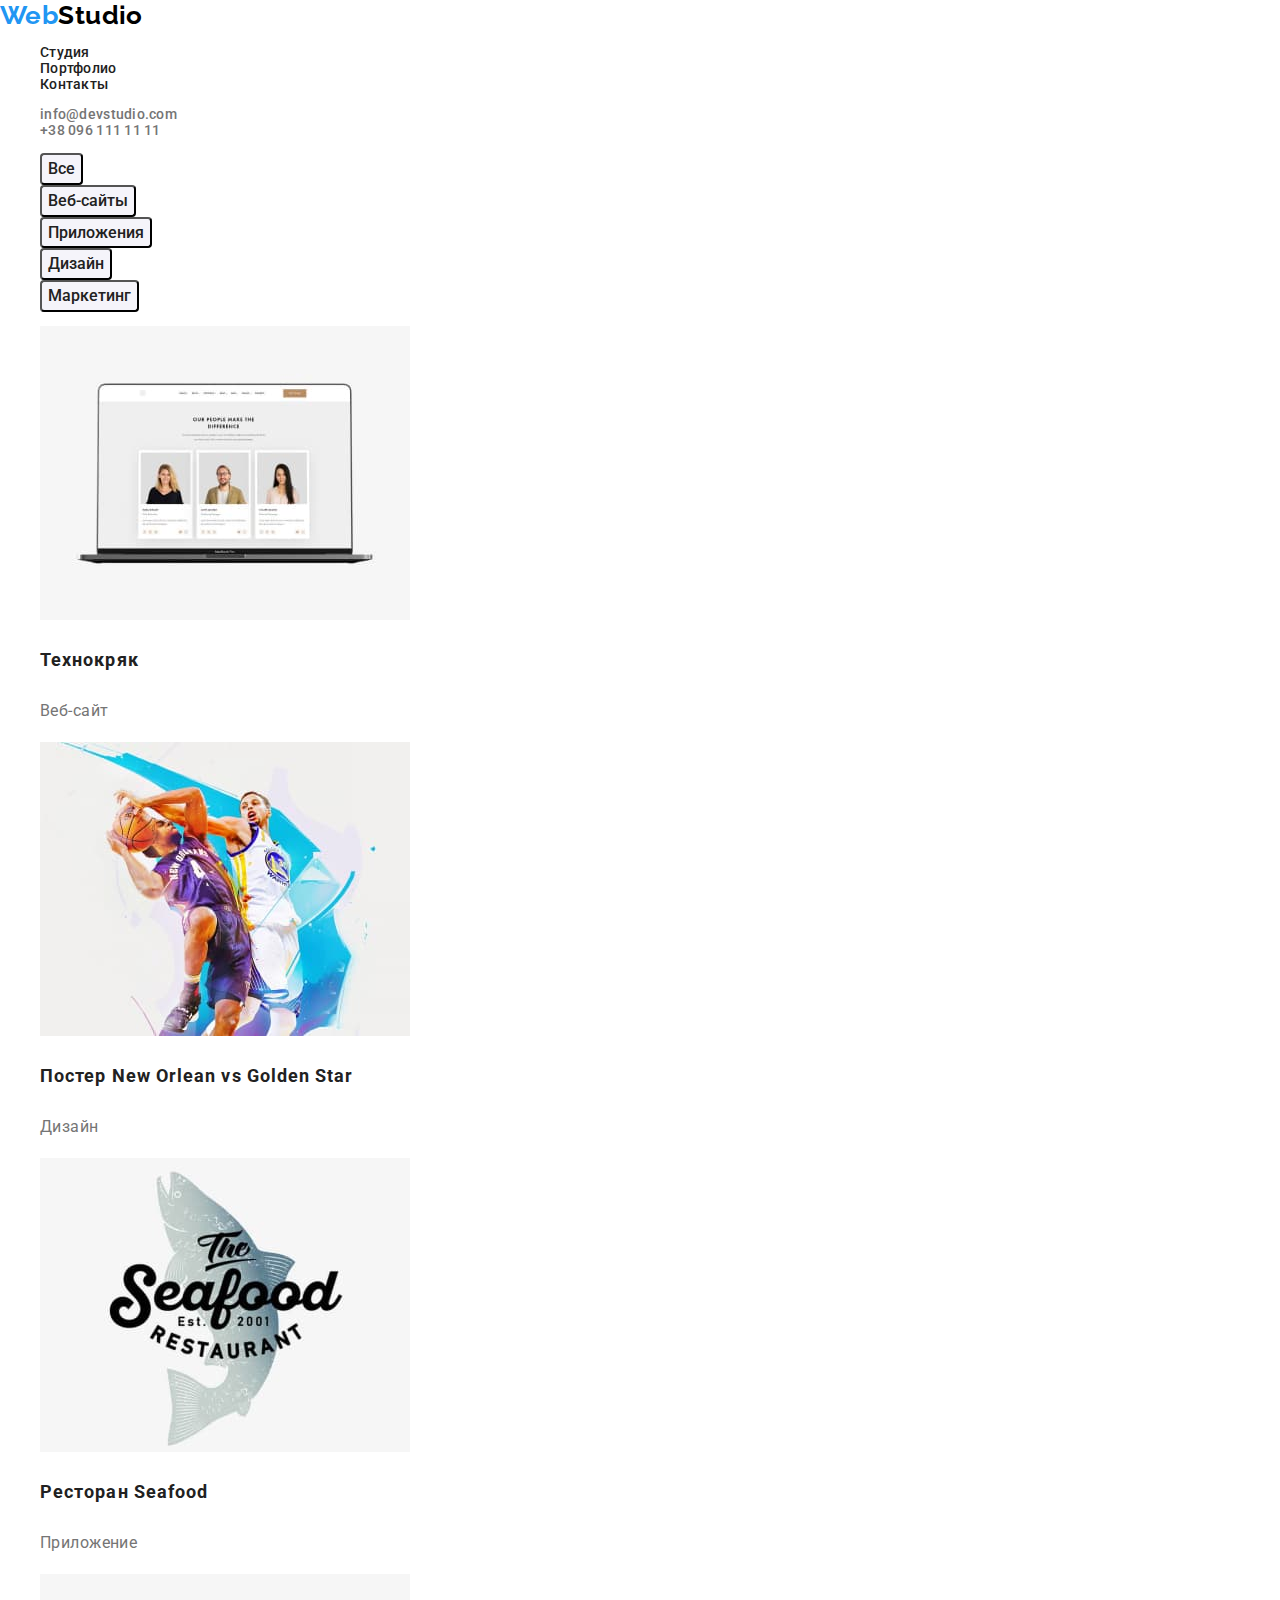
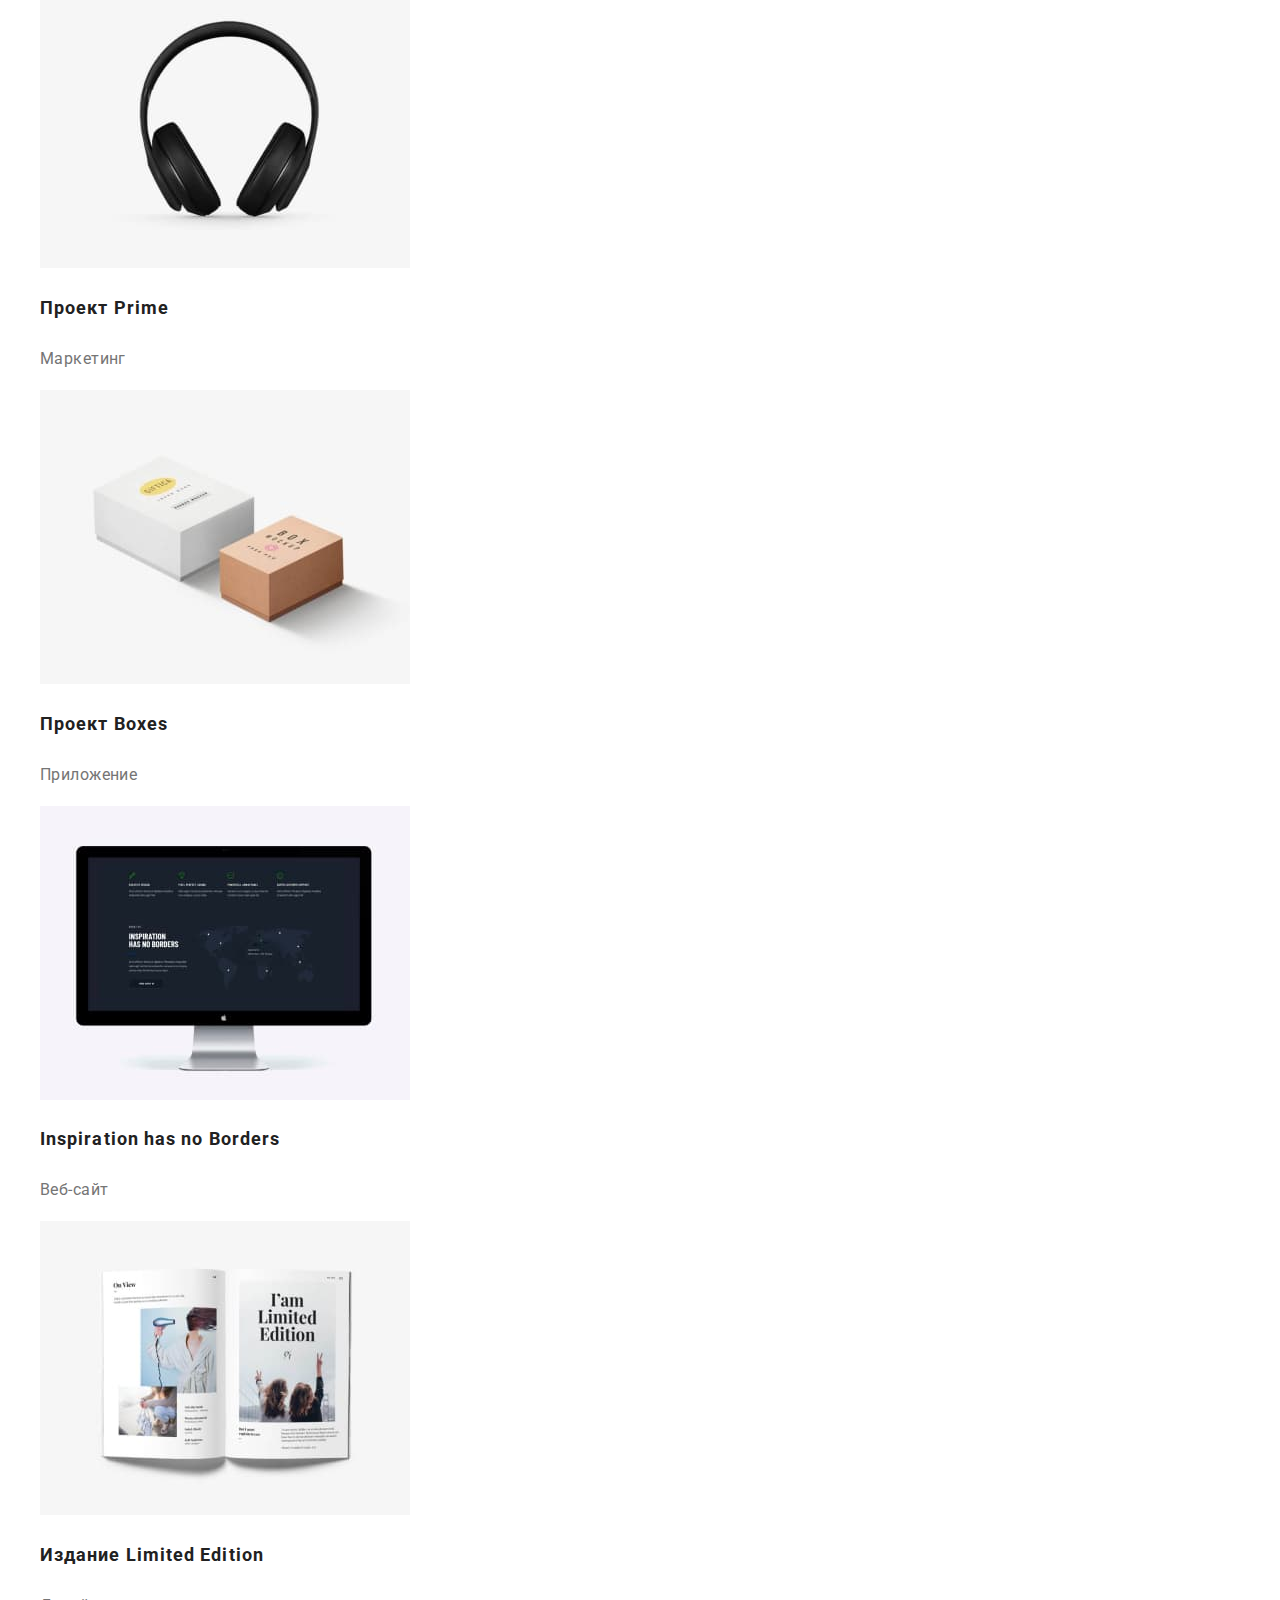
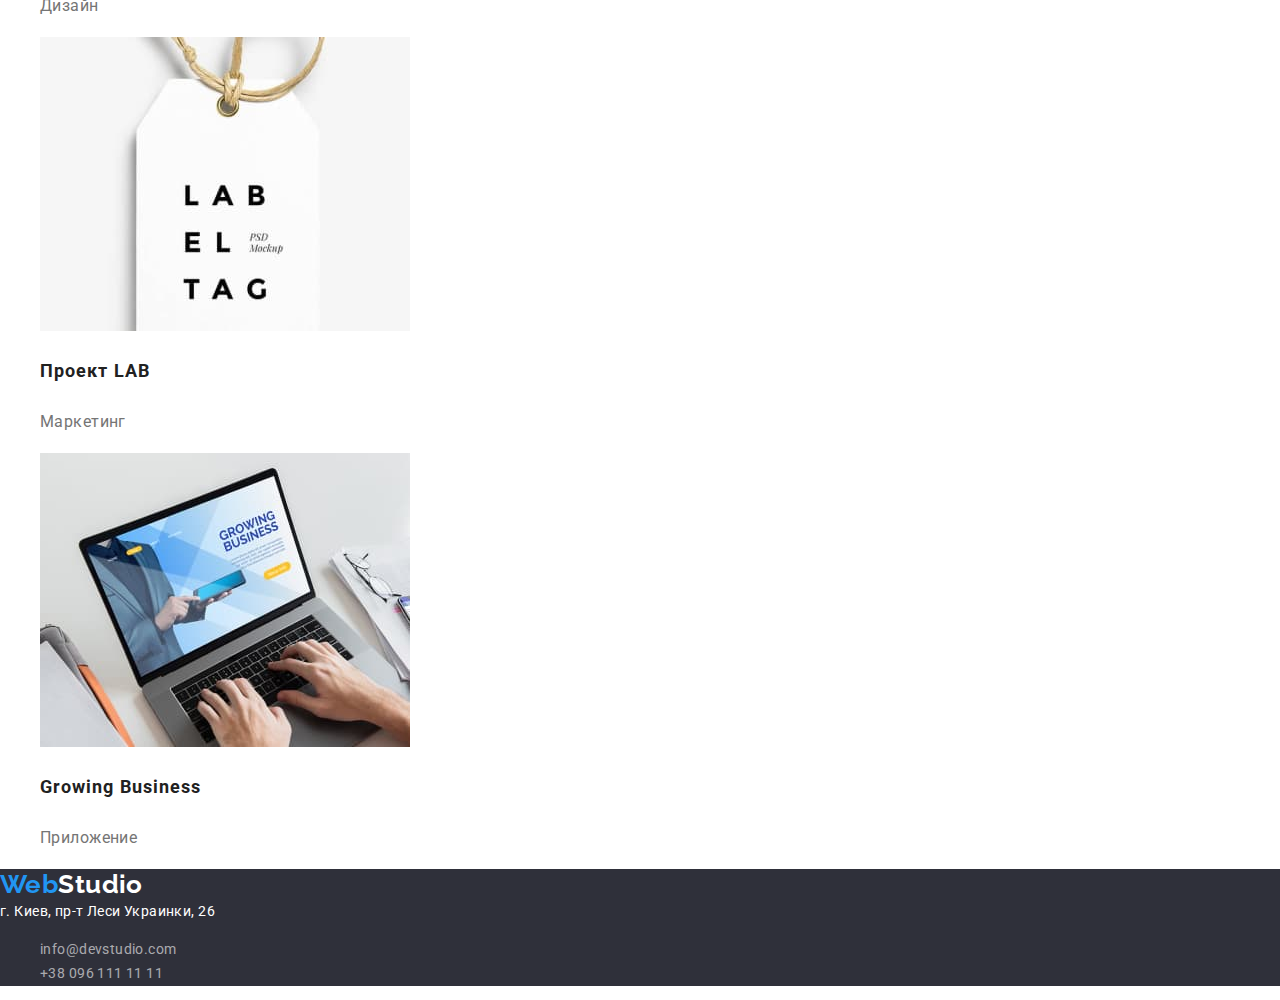
==== commit 87ef399e: "1" ====
--- a/portfolio.html
+++ b/portfolio.html
@@ -63,107 +63,124 @@
       </ul>
       <ul class="list">
         <li class="projects-list">
-          <img class="projects-list-img"
+          <a>
+            <img class="projects-list-img"
             src="./images/portfolio/img1.jpg"
             alt="Изображение ноутбука"
             width="370"
             height="294"
-          />
-          <h3 class="project">Технокряк</h3>
-          <p class="project-description">Веб-сайт</p>
+            />
+            <h3 class="project">Технокряк</h3>
+            <p class="project-description">Веб-сайт</p>
+          </a>
         </li>
         <li class="projects-list">
-          <img class="projects-list-img"
+          <a>
+            <img class="projects-list-img"
             src="./images/portfolio/img2.jpg"
             alt="Баскетболисты"
             width="370"
             height="294"
-          />
-          <h3 class="project">Постер New Orlean vs Golden Star</h3>
-          <p class="project-description">Дизайн</p>
+            />
+            <h3 class="project">Постер New Orlean vs Golden Star</h3>
+            <p class="project-description">Дизайн</p>
+          </a>
         </li>
         <li class="projects-list">
-          <img class="projects-list-img"
+          <a>
+            <img class="projects-list-img"
             src="./images/portfolio/img3.jpg"
             alt="Лого рыбного ресторана"
             width="370"
             height="294"
-          />
-          <h3 class="project">Ресторан Seafood</h3>
-          <p class="project-description">Приложение</p>
+            />
+            <h3 class="project">Ресторан Seafood</h3>
+            <p class="project-description">Приложение</p>
+          </a>
         </li>
         <li class="projects-list">
-          <img class="projects-list-img"
+          <a>
+            <img class="projects-list-img"
             src="./images/portfolio/img4.jpg"
             alt="Наушники"
             width="370"
             height="294"
-          />
-          <h3 class="project">Проект Prime</h3>
-          <p class="project-description">Маркетинг</p>
+            />
+            <h3 class="project">Проект Prime</h3>
+            <p class="project-description">Маркетинг</p>
+          </a>
         </li>
         <li class="projects-list">
-          <img class="projects-list-img"
+          <a>
+            <img class="projects-list-img"
             src="./images/portfolio/img5.jpg"
             alt="Две коробки"
             width="370"
             height="294"
-          />
-          <h3 class="project">Проект Boxes</h3>
-          <p class="project-description">Приложение</p>
+            />
+            <h3 class="project">Проект Boxes</h3>
+            <p class="project-description">Приложение</p>
+          </a>
         </li>
         <li class="projects-list">
-          <img class="projects-list-img"
+          <a>
+            <img class="projects-list-img"
             src="./images/portfolio/img6.jpg"
             alt="Монитор"
             width="370"
             height="294"
-          />
-          <h3 class="project">Inspiration has no Borders</h3>
-          <p class="project-description">Веб-сайт</p>
+            />
+            <h3 class="project">Inspiration has no Borders</h3>
+            <p class="project-description">Веб-сайт</p>
+          </a>
         </li>
         <li class="projects-list">
-          <img class="projects-list-img"
+          <a>
+            <img class="projects-list-img"
             src="./images/portfolio/img7.jpg"
             alt="Раскрытый журнал"
             width="370"
             height="294"
-          />
-          <h3 class="project">Издание Limited Edition</h3>
-          <p class="project-description">Дизайн</p>
+            />
+            <h3 class="project">Издание Limited Edition</h3>
+            <p class="project-description">Дизайн</p>
+          </a>
         </li>
         <li class="projects-list">
-          <img class="projects-list-img"
+          <a>
+            <img class="projects-list-img"
             src="./images/portfolio/img8.jpg"
             alt="Этикетка"
             width="370"
             height="294"
-          />
-          <h3 class="project">Проект LAB</h3>
-          <p class="project-description">Маркетинг</p>
+            />
+            <h3 class="project">Проект LAB</h3>
+            <p class="project-description">Маркетинг</p>
+          </a>
         </li>
         <li class="projects-list">
-          <img class="projects-list-img"
+          <a>
+            <img class="projects-list-img"
             src="./images/portfolio/img9.jpg"
             alt="Раскрытый ноутбук"
             width="370"
             height="294"
-          />
-          <h3 class="project">Growing Business</h3>
-          <p class="project-description">Приложение</p>
+            />
+            <h3 class="project">Growing Business</h3>
+            <p class="project-description">Приложение</p>
+          </a>
         </li>
       </ul>
     </main>
-    <footer>
-      <a class="logo link" href="" lang="en"><span class="logo-web">Web</span>Studio</a>
+    <footer class="footer">
+      <a class="logo link" href="" lang="en"><span class="logo-web">Web</span><span class="logo-footer">Studio</span></a>
       <address class="address">г. Киев, пр-т Леси Украинки, 26</address>
-      <ul class="footer-list list">
+      <ul class="footer-list list ">
         <li>
-          <a class="footer-email link" href="mailto:info@devstudio.com"
-            >info@devstudio.com</a>
+          <a class="footer-address link" href="mailto:info@devstudio.com">info@devstudio.com</a>
         </li>
         <li>
-          <a class="footer-tel link" href="tel:+380961111111">+38 096 111 11 11</a>
+          <a class="footer-address link" href="tel:+380961111111">+38 096 111 11 11</a>
         </li>
       </ul>
     </footer>
--- a/styles/styles.css
+++ b/styles/styles.css
@@ -1,5 +1,12 @@
 :root{
     --accent-color:#2196F3;
+    --add-text-color: #757575;
+    --button-list-item-color: #F5F4FA;
+    --text-color:#212121;
+    --background-color: #FFFFFF;
+    --logo-color: #000000;
+    --footer-color: #2F303A;
+    --footer-address-color: rgba(255, 255, 255, 0.6);
 }
 .link {
     text-decoration: none;
@@ -12,43 +19,35 @@
 }
 body {
     font-family: "Roboto" , sans-serif;
-    background-color: #E5E5E5;
+    background-color: var(--background-color);
+    font-size: 14px;
+    line-height: 1.14;
+    letter-spacing: 0.03em;
 }
 .logo {
     font-family: "Raleway", sans-serif;
     font-weight: 700;
     font-size: 26px;
     line-height: 1.19;
-    letter-spacing: 0.03em;
-    color: #000000;
+    color: var(--logo-color);
 }
 .logo-web {
     color: var(--accent-color);
 }
 .navigation-link {
     font-weight: 500;
-    font-size: 14px;
-    line-height: 1.14;
     letter-spacing: 0.02em;
-    color: #212121;
+    color: var(--text-color);
 }
 .navigation-link:hover,
 .navigation-link:focus {
     color: var(--accent-color);
 }
-.tel-link {
-    font-weight: 500;
-    font-size: 14px;
-    line-height: 1.14;
-    letter-spacing: 0.02em;
-    color: #757575;
-}
+.tel-link,
 .email-link {
     font-weight: 500;
-    font-size: 14px;
-    line-height: 1.14;
     letter-spacing: 0.02em;
-    color: #757575;
+    color: var(--add-text-color);
 }
 .email-link:hover,
 .email-link:focus {
@@ -62,9 +61,12 @@
     align-items: center;
     text-align: center;
     letter-spacing: 0.06em;
-    color: #FFFFFF;
+    color: var(--background-color);
     cursor: pointer;
     background-color: var(--accent-color);
+}
+.hero {
+    background-color: var(--footer-color);
 }
 .title {
     font-weight: 900;
@@ -73,89 +75,75 @@
     text-align: center;
     letter-spacing: 0.06em;
     text-transform: uppercase;
-    /* color: #FFFFFF; */
+    color: var(--background-color);
 }
 .about-us-item {
     font-weight: 700;
-    font-size: 14px;
-    line-height: 1.14;
-    letter-spacing: 0.03em;
     text-transform: uppercase;
-    color: #212121;
+    color: var(--text-color);
 }
 .about-us-description {
-    font-size: 14px;
     line-height: 1.71;
-    letter-spacing: 0.03em;
-    color: #757575;
+    color: var(--add-text-color);
 }
 .suptitle {
     font-weight: 700;
     font-size: 36px;
     line-height: 1.17;
     text-align: center;
-    letter-spacing: 0.03em;
-    color: #212121;
+    color: var(--text-color);
 }
 .team-name {
     font-weight: 500;
     font-size: 16px;
     line-height: 1.19;
     text-align: center;
-    letter-spacing: 0.03em;
-    color: #212121;
+    color: var(--text-color);
 }
 .team-position {
     font-size: 16px;
     line-height: 1.19;
     text-align: center;
-    letter-spacing: 0.03em;
-    color: #757575;
+    color: var(--add-text-color);
 }
-.footer-email {
-    font-size: 14px;
+.footer-address {
     line-height: 1.71;
-    letter-spacing: 0.03em;
-    /* color: rgba(255, 255, 255, 0.6); */
-}
-.footer-tel {
-    font-size: 14px;
-    line-height: 1.71;
-    letter-spacing: 0.03em;
-    /* color: rgba(255, 255, 255, 0.6); */
+    color: var(--footer-address-color);
 }
 .address {
-    font-size: 14px;
     line-height: 1.71;
-    letter-spacing: 0.03em;
-    /* color: #FFFFFF; */
+    color: var(--background-color);
+}
+.logo-footer {
+    color: var(--background-color);
 }
 .project {
     font-weight: 700;
     font-size: 18px;
     line-height: 2;
     letter-spacing: 0.06em;
-    color: #212121;
+    color: var(--text-color);
 }
 .project-description {
     font-size: 16px;
     line-height: 1.87;
-    letter-spacing: 0.03em;
-    color: #757575;
+    color: var(--add-text-color);
 }
 .button-list-item {
     font-weight: 500;
     font-size: 16px;
     line-height: 1.62;
     text-align: center;
-    letter-spacing: 0.03em;
-    color: #212121;
+    color: var(--text-color);
     cursor: pointer;
-    background-color: #F5F4FA;
+    background-color: var(--button-list-item-color);
     border-radius: 4px;
 }
 .button-list-item:hover,
 .button-list-item:focus {
     background-color: var(--accent-color);
-    color: #FFFFFF;
-}+    color: var(--background-color);
+}
+.footer {
+    background-color: var(--footer-color);
+}
